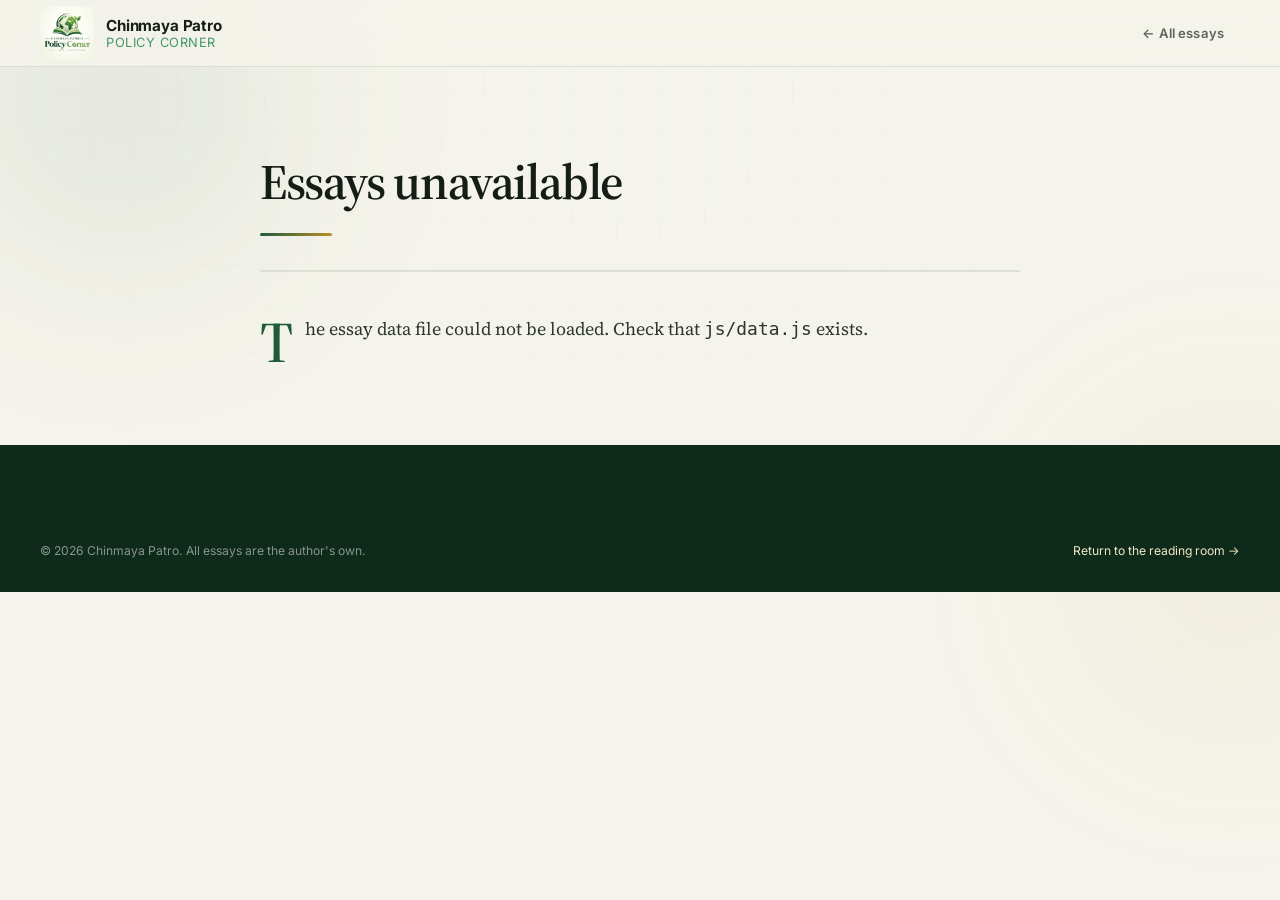
==== article.html @ bda22ff1 "Fix HTML encoding issues in article.html" ====
<!DOCTYPE html>
<html lang="en">
<head>
<meta charset="UTF-8">
<meta name="viewport" content="width=device-width, initial-scale=1.0">
<title>Essay | Chinmaya Patro's Policy Corner</title>
<link rel="preconnect" href="https://fonts.googleapis.com">
<link rel="preconnect" href="https://fonts.gstatic.com" crossorigin>
<link href="https://fonts.googleapis.com/css2?family=Source+Serif+4:ital,opsz,wght@0,8..60,400;0,8..60,500;0,8..60,600;0,8..60,700;1,8..60,400&family=Inter:wght@400;500;600;700;800&display=swap" rel="stylesheet">
<link rel="stylesheet" href="css/styles.css">
</head>
<body>

<div class="scroll-progress" id="scroll-progress" aria-hidden="true"></div>

<div class="ambient" aria-hidden="true">
  <span class="ambient-blob blob-1"></span>
  <span class="ambient-blob blob-2"></span>
</div>

<header class="article-masthead">
  <div class="nav-inner">
   
<a class="brand" href="#top" aria-label="Chinmaya Patro's Policy Corner home">
  <img
    class="brand-logo"
    src="images/policy-corner-logo.png"
    alt="Chinmaya Patro's Policy Corner"
  >
  <span class="brand-copy">
    <strong>Chinmaya Patro</strong>
    <em>Policy Corner</em>
  </span>
</a>

    <nav class="nav-links">
      <a href="index.html#topics">← All essays</a>
    </nav>
  </div>
</header>

<main class="article-page">
  <div class="meta-header" id="article-meta"></div>
  <h1 id="article-title"></h1>
  <div class="article-rule"></div>
  <img id="article-hero-image" class="article-hero-image" alt="" hidden>
  <div class="article-body" id="article-content"></div>

  <section class="related" id="related-block" hidden>
    <h3>More in this topic</h3>
    <div class="related-grid" id="related-grid"></div>
  </section>
</main>

<footer class="site-footer">
  <div class="shell footer-base" style="border-top:0;">
    <span>© <span id="year">2026</span> Chinmaya Patro. All essays are the author's own.</span>
    <a class="back-link" href="index.html#topics">Return to the reading room →</a>
  </div>
</footer>

<script src="js/data.js"></script>
<script>
(function () {
  'use strict';

  var yearEl = document.getElementById('year');
  if (yearEl) yearEl.textContent = new Date().getFullYear();

  var progressBar = document.getElementById('scroll-progress');
  window.addEventListener('scroll', function () {
    var doc = document.documentElement;
    var max = doc.scrollHeight - doc.clientHeight;
    progressBar.style.width = (max > 0 ? (doc.scrollTop / max) * 100 : 0) + '%';
  }, { passive: true });

  if (typeof articles === 'undefined' || !Array.isArray(articles)) {
    document.getElementById('article-title').textContent = 'Essays unavailable';
    document.getElementById('article-content').innerHTML =
      '<p>The essay data file could not be loaded. Check that <code>js/data.js</code> exists.</p>';
    return;
  }

  var params    = new URLSearchParams(window.location.search);
  var articleId = params.get('id');
  var post      = articles.find(function (a) { return a.id === articleId; });

  if (!post) {
    document.getElementById('article-title').textContent = 'Essay Not Found';
    document.getElementById('article-content').innerHTML =
      '<p>The requested essay could not be located. <a href="index.html#topics">Return to the archive →</a></p>';
    return;
  }

  document.title = post.title + " | Chinmaya Patro's Policy Corner";

  document.getElementById('article-meta').innerHTML =
    '<span class="meta-topic">' + post.topicLabel + '</span>' +
    '<span class="meta-dot">•</span><span>' + post.date + '</span>' +
    '<span class="meta-dot">•</span><span>' + post.readingTime + '</span>';

  document.getElementById('article-title').textContent = post.title;

  if (post.image) {
    var heroImg = document.getElementById('article-hero-image');
    heroImg.src = post.image;
    heroImg.alt = post.imageAlt || '';
    heroImg.hidden = false;
  }

  document.getElementById('article-content').innerHTML = post.content;

  // Related essays from the same topic
  var related = articles.filter(function (a) {
    return a.topic === post.topic && a.id !== post.id;
  }).slice(0, 3);

  if (related.length) {
    document.getElementById('related-block').hidden = false;
    document.getElementById('related-grid').innerHTML = related.map(function (a) {
      return '<a class="related-item" href="article.html?id=' + encodeURIComponent(a.id) + '">' +
             '<strong>' + a.title + '</strong>' +
             '<span>' + a.topicLabel + ' · ' + a.readingTime + '</span></a>';
    }).join('');
  }
})();
</script>
</body>
</html>
---- css/styles.css ----
/* ============================================================
   Chinmaya Patro's Policy Corner — stylesheet
   ============================================================ */

:root {
  --paper:        #f5f4ec;
  --paper-bright: #fffefa;
  --paper-deep:   #ece9dd;
  --ink:          #151d17;
  --ink-soft:     #2b362d;
  --muted:        #5c665d;
  --muted-light:  #8b9389;
  --green:        #1f5a3a;
  --green-dark:   #0d2a1b;
  --green-mid:    #2c714a;
  --green-soft:   #e6ede3;
  --green-line:   #cbd8c5;
  --gold:         #b8912a;
  --gold-soft:    #f2e7c2;
  --line:         #dbe0d4;
  --white:        #ffffff;

  --font-serif: "Source Serif 4", Georgia, "Times New Roman", serif;
  --font-sans:  "Inter", ui-sans-serif, -apple-system, BlinkMacSystemFont, "Segoe UI", sans-serif;

  --shadow-sm: 0 1px 2px rgba(13, 42, 27, .06);
  --shadow-md: 0 12px 30px rgba(13, 42, 27, .09);
  --shadow-lg: 0 30px 70px rgba(13, 42, 27, .14);
  --shadow-3d: 0 24px 48px -18px rgba(13, 42, 27, .35);

  --r-sm: 4px;
  --r-md: 10px;
  --r-lg: 18px;

  --ease: cubic-bezier(.2, .7, .2, 1);
  --nav-h: 72px;
}

*, *::before, *::after { box-sizing: border-box; margin: 0; padding: 0; }

html { scroll-behavior: smooth; }

body {
  background: var(--paper);
  color: var(--ink);
  font-family: var(--font-serif);
  font-size: 18px;
  line-height: 1.72;
  -webkit-font-smoothing: antialiased;
  overflow-x: hidden;
}

/* Faint blueprint grid over the whole page */
body::before {
  content: "";
  position: fixed; inset: 0;
  pointer-events: none; z-index: 0;
  opacity: .5;
  background-image:
    linear-gradient(rgba(31,90,58,.045) 1px, transparent 1px),
    linear-gradient(90deg, rgba(31,90,58,.045) 1px, transparent 1px);
  background-size: 44px 44px;
  mask-image: radial-gradient(ellipse at 50% 0%, #000 10%, transparent 75%);
}

a { color: inherit; text-decoration: none; }
img { display: block; max-width: 100%; }
button, input { font: inherit; }
:focus-visible { outline: 2px solid var(--green-mid); outline-offset: 3px; border-radius: 3px; }

kbd {
  font-family: var(--font-sans); font-size: .68rem; font-weight: 600;
  background: var(--white); border: 1px solid var(--line);
  border-bottom-width: 2px; border-radius: 4px;
  padding: 1px 6px; color: var(--muted);
}

.shell { width: min(1200px, calc(100% - 44px)); margin-inline: auto; position: relative; z-index: 1; }

/* ---------- Ambient drifting blobs ---------- */
.ambient { position: fixed; inset: 0; z-index: 0; pointer-events: none; overflow: hidden; }
.ambient-blob {
  position: absolute; border-radius: 50%; filter: blur(90px); opacity: .5;
}
.blob-1 { width: 520px; height: 520px; top: -160px; left: -140px;
  background: radial-gradient(circle, rgba(31,90,58,.22), transparent 70%);
  animation: drift 26s var(--ease) infinite alternate; }
.blob-2 { width: 460px; height: 460px; top: 38%; right: -180px;
  background: radial-gradient(circle, rgba(184,145,42,.20), transparent 70%);
  animation: drift 32s var(--ease) infinite alternate-reverse; }
.blob-3 { width: 400px; height: 400px; bottom: -120px; left: 30%;
  background: radial-gradient(circle, rgba(44,113,74,.16), transparent 70%);
  animation: drift 38s var(--ease) infinite alternate; }

/* ---------- Scroll progress ---------- */
.scroll-progress {
  position: fixed; top: 0; left: 0; height: 3px; width: 0%;
  background: linear-gradient(90deg, var(--green), var(--gold));
  z-index: 200; transition: width .1s linear;
}

/* ---------- Sticky nav ---------- */
.site-nav {
  position: sticky; top: 0; z-index: 100;
  backdrop-filter: blur(14px); -webkit-backdrop-filter: blur(14px);
  background: rgba(245,244,236,.72);
  border-bottom: 1px solid transparent;
  transition: background .35s var(--ease), border-color .35s var(--ease), box-shadow .35s var(--ease);
}
.site-nav.scrolled {
  background: rgba(245,244,236,.9);
  border-bottom-color: var(--line);
  box-shadow: 0 8px 28px -22px rgba(13,42,27,.5);
}
.nav-inner {
  width: min(1200px, calc(100% - 44px)); margin-inline: auto;
  height: var(--nav-h); display: flex; align-items: center; justify-content: space-between; gap: 20px;
}
.brand { display: flex; align-items: center; gap: 12px; }
.brand-mark {
  display: grid; place-items: center;
  width: 42px; height: 42px; border-radius: var(--r-sm);
  background: linear-gradient(140deg, var(--green), var(--green-dark));
  color: var(--paper-bright); font-family: var(--font-sans);
  font-weight: 800; font-size: .84rem; letter-spacing: .06em;
  box-shadow: var(--shadow-3d);
  transform: perspective(500px) rotateY(-12deg);
  transition: transform .5s var(--ease);
}
.brand:hover .brand-mark { transform: perspective(500px) rotateY(8deg) translateZ(8px); }
.brand-copy { display: flex; flex-direction: column; line-height: 1.25; }
.brand-copy strong { font-family: var(--font-sans); font-size: .92rem; font-weight: 700; letter-spacing: -.01em; }
.brand-copy em {
  font-style: normal; font-family: var(--font-sans);
  font-size: .68rem; text-transform: uppercase; letter-spacing: .16em; color: var(--muted);
}
.nav-links { display: flex; gap: 6px; }
.nav-links a {
  font-family: var(--font-sans); font-size: .82rem; font-weight: 600;
  letter-spacing: .01em; padding: 9px 16px; border-radius: 999px;
  color: var(--muted); position: relative;
  transition: color .25s var(--ease), background .25s var(--ease), transform .25s var(--ease);
}
.nav-links a:hover { color: var(--green-dark); background: var(--green-soft); transform: translateY(-2px); }
.nav-links a.active { color: var(--paper-bright); background: var(--green); box-shadow: var(--shadow-md); }

.nav-toggle { display: none; background: none; border: 0; cursor: pointer; padding: 8px; }
.nav-toggle span { display: block; width: 22px; height: 2px; background: var(--ink); margin: 4px 0; transition: .3s var(--ease); }

/* ---------- Hero ---------- */
.hero { padding: 84px 0 0; position: relative; }
.hero-grid {
  display: grid; grid-template-columns: 1.05fr .95fr;
  gap: 60px; align-items: center;
}
.eyebrow {
  font-family: var(--font-sans); font-size: .7rem; font-weight: 700;
  text-transform: uppercase; letter-spacing: .2em; color: var(--green-mid);
  display: inline-flex; align-items: center; gap: 10px; margin-bottom: 22px;
}
.eyebrow::before { content: ""; width: 34px; height: 1px; background: var(--green-mid); }

.hero-copy h1 {
  font-size: clamp(2.6rem, 5.4vw, 4.4rem); line-height: 1.05;
  font-weight: 600; letter-spacing: -.028em; margin-bottom: 24px;
}
.hero-copy h1 em {
  font-style: italic; color: var(--green);
  background: linear-gradient(transparent 68%, var(--gold-soft) 68%);
}
.hero-lede { font-size: 1.14rem; color: var(--ink-soft); max-width: 52ch; margin-bottom: 34px; }

.hero-actions { display: flex; flex-wrap: wrap; gap: 14px; margin-bottom: 52px; }
.btn {
  font-family: var(--font-sans); font-size: .86rem; font-weight: 600;
  padding: 14px 26px; border-radius: 999px; display: inline-flex; align-items: center; gap: 9px;
  transition: transform .35s var(--ease), box-shadow .35s var(--ease), background .3s var(--ease);
  transform-style: preserve-3d;
}
.btn-primary { background: var(--green); color: var(--paper-bright); box-shadow: var(--shadow-3d); }
.btn-primary:hover { transform: translateY(-4px) rotateX(-8deg); box-shadow: 0 30px 50px -18px rgba(13,42,27,.5); }
.btn-primary span { transition: transform .3s var(--ease); }
.btn-primary:hover span { transform: translate(3px, -3px); }
.btn-ghost { border: 1px solid var(--green-line); color: var(--green-dark); background: rgba(255,255,255,.5); }
.btn-ghost:hover { transform: translateY(-4px); background: var(--white); box-shadow: var(--shadow-md); }

.hero-stats { display: flex; gap: 44px; padding-top: 30px; border-top: 1px solid var(--line); }
.hero-stats dt {
  font-family: var(--font-sans); font-size: 2rem; font-weight: 800;
  color: var(--green-dark); letter-spacing: -.03em; line-height: 1;
}
.hero-stats dd {
  font-family: var(--font-sans); font-size: .68rem; font-weight: 600;
  text-transform: uppercase; letter-spacing: .14em; color: var(--muted); margin-top: 8px;
}

/* ---------- 3D orbital art ---------- */
.hero-art {
  position: relative; height: 460px;
  display: grid; place-items: center;
  perspective: 1100px;
}
.orb-stage {
  position: relative; width: 300px; height: 300px;
  transform-style: preserve-3d;
  animation: orbit-spin 32s linear infinite;
}
.orb-glow {
  position: absolute; inset: -60px; border-radius: 50%;
  background: radial-gradient(circle, rgba(31,90,58,.18), transparent 65%);
  filter: blur(26px);
}
.orb-core {
  position: absolute; inset: 86px; border-radius: 50%;
  background: radial-gradient(circle at 32% 28%, #3c8a5c, var(--green) 45%, var(--green-dark) 100%);
  box-shadow: inset -18px -18px 44px rgba(0,0,0,.45), 0 0 60px rgba(31,90,58,.35);
  animation: breathe 7s var(--ease) infinite;
}
.orb-ring {
  position: absolute; inset: 0; border-radius: 50%;
  border: 1px solid rgba(31,90,58,.34);
  transform-style: preserve-3d;
}
.ring-1 { transform: rotateX(74deg) rotateY(0deg); }
.ring-2 { transform: rotateX(74deg) rotateY(60deg); border-color: rgba(184,145,42,.42); }
.ring-3 { transform: rotateX(74deg) rotateY(120deg); }
.ring-4 { inset: -34px; transform: rotateX(80deg); border-style: dashed; border-color: rgba(31,90,58,.22); }
.orb-node {
  position: absolute; top: 50%; left: -6px;
  width: 12px; height: 12px; border-radius: 50%;
  background: var(--gold); box-shadow: 0 0 16px rgba(184,145,42,.9);
  transform: translateY(-50%);
}
.ring-2 .orb-node { background: var(--green-mid); box-shadow: 0 0 16px rgba(44,113,74,.9); left: auto; right: -6px; }
.ring-3 .orb-node { background: var(--paper-bright); box-shadow: 0 0 14px rgba(255,255,255,.9); }

.float-card {
  position: absolute; font-family: var(--font-sans); font-size: .72rem; font-weight: 600;
  letter-spacing: .04em; padding: 10px 16px; border-radius: var(--r-md);
  background: rgba(255,255,255,.82); border: 1px solid var(--line);
  backdrop-filter: blur(8px); box-shadow: var(--shadow-md);
  color: var(--green-dark);
}
.fc-1 { top: 12%; left: 2%;  animation: float-y 6s var(--ease) infinite alternate; }
.fc-2 { top: 44%; right: 0%; animation: float-y 7.5s var(--ease) .6s infinite alternate-reverse; }
.fc-3 { bottom: 12%; left: 12%; animation: float-y 8.5s var(--ease) 1.1s infinite alternate; }

/* ---------- Marquee ---------- */
.hero-marquee {
  margin-top: 78px; padding: 16px 0;
  border-top: 1px solid var(--line); border-bottom: 1px solid var(--line);
  background: rgba(255,255,255,.4); overflow: hidden; position: relative; z-index: 1;
  mask-image: linear-gradient(90deg, transparent, #000 12%, #000 88%, transparent);
}
.marquee-track {
  display: flex; gap: 20px; width: max-content;
  animation: marquee 38s linear infinite;
  font-family: var(--font-sans); font-size: .74rem; font-weight: 600;
  text-transform: uppercase; letter-spacing: .2em; color: var(--muted-light);
  white-space: nowrap;
}

/* ---------- Section chrome ---------- */
.section { padding: 110px 0; position: relative; scroll-margin-top: calc(var(--nav-h) + 16px); }
.section-kicker {
  font-family: var(--font-sans); font-size: .7rem; font-weight: 700;
  text-transform: uppercase; letter-spacing: .2em; color: var(--gold);
  margin-bottom: 18px;
}
.section-heading {
  font-size: clamp(2rem, 3.8vw, 3rem); font-weight: 600;
  letter-spacing: -.026em; line-height: 1.12; margin-bottom: 20px;
}
.section-heading span { color: var(--green); font-style: italic; }
.section-lede { color: var(--muted); max-width: 62ch; margin-bottom: 34px; }

.section, .topic-group {
  opacity: 0; transform: translateY(36px);
  transition: opacity .85s var(--ease), transform .85s var(--ease);
}
.section.is-visible, .topic-group.is-visible { opacity: 1; transform: none; }

/* ---------- About ---------- */
.about-section { background: linear-gradient(180deg, transparent, rgba(255,255,255,.45) 40%, transparent); }
.about-grid { display: grid; grid-template-columns: 340px 1fr; gap: 56px; align-items: start; margin-top: 18px; }

.photo-frame { position: sticky; top: calc(var(--nav-h) + 30px); perspective: 1000px; }
.photo-inner {
  position: relative; border-radius: var(--r-lg); overflow: hidden;
  border: 1px solid var(--line); background: var(--paper-deep);
  box-shadow: var(--shadow-lg);
  transform-style: preserve-3d;
  transition: transform .18s var(--ease), box-shadow .4s var(--ease);
  aspect-ratio: 4 / 5;
}
.photo-inner img { width: 100%; height: 100%; object-fit: cover; object-position: center 22%; }
.photo-glare {
  position: absolute; inset: 0; pointer-events: none;
  background: radial-gradient(circle at var(--gx, 50%) var(--gy, 50%), rgba(255,255,255,.45), transparent 55%);
  opacity: 0; transition: opacity .35s var(--ease);
}
.photo-frame:hover .photo-glare { opacity: 1; }
.photo-frame figcaption {
  margin-top: 18px; display: flex; flex-direction: column; gap: 5px;
  font-family: var(--font-sans);
}
.photo-frame figcaption strong { font-size: .98rem; font-weight: 700; }
.photo-frame figcaption span { font-size: .76rem; color: var(--muted); letter-spacing: .02em; }

.about-lede { font-size: 1.3rem; line-height: 1.6; color: var(--ink); margin-bottom: 22px; }
.about-text p { margin-bottom: 18px; color: var(--ink-soft); }
.about-text strong { color: var(--green-dark); font-weight: 600; }

.about-pillars { list-style: none; display: grid; gap: 16px; margin-top: 38px; }
.about-pillars li {
  position: relative; padding: 24px 26px 24px 30px;
  background: rgba(255,255,255,.7); border: 1px solid var(--line);
  border-radius: var(--r-md); backdrop-filter: blur(6px);
  transition: transform .4s var(--ease), box-shadow .4s var(--ease), border-color .4s var(--ease);
}
.about-pillars li::before {
  content: ""; position: absolute; left: 0; top: 14px; bottom: 14px; width: 3px;
  background: linear-gradient(var(--green), var(--gold)); border-radius: 3px;
  transform: scaleY(0); transform-origin: top; transition: transform .5s var(--ease);
}
.about-pillars li:hover { transform: translateX(8px) translateY(-3px); box-shadow: var(--shadow-md); border-color: var(--green-line); }
.about-pillars li:hover::before { transform: scaleY(1); }
.pillar-num {
  font-family: var(--font-sans); font-size: .66rem; font-weight: 700;
  letter-spacing: .16em; color: var(--gold); display: block; margin-bottom: 6px;
}
.about-pillars strong { font-family: var(--font-sans); font-size: .98rem; display: block; margin-bottom: 4px; }
.about-pillars p { font-size: .92rem; color: var(--muted); margin: 0; }

/* ---------- Essays / search ---------- */
.essays-heading { display: flex; justify-content: space-between; align-items: flex-end; gap: 24px; flex-wrap: wrap; }
.essay-count {
  font-family: var(--font-sans); font-size: .74rem; font-weight: 600;
  text-transform: uppercase; letter-spacing: .14em; color: var(--muted);
  padding: 8px 16px; border: 1px solid var(--line); border-radius: 999px; background: rgba(255,255,255,.6);
}
.search-container { max-width: 720px; }
.search-wrap {
  display: flex; align-items: center; gap: 14px;
  padding: 6px 10px 6px 22px; border-radius: 999px;
  background: var(--white); border: 1px solid var(--line);
  box-shadow: var(--shadow-sm);
  transition: box-shadow .4s var(--ease), border-color .3s var(--ease), transform .4s var(--ease);
}
.search-wrap:focus-within {
  border-color: var(--green-line); box-shadow: 0 18px 40px -20px rgba(13,42,27,.5);
  transform: translateY(-2px);
}
.search-icon { font-size: 1.3rem; color: var(--muted-light); }
.search-input { flex: 1; border: 0; outline: 0; background: none; padding: 15px 0; font-size: 1rem; font-family: var(--font-serif); }
.search-input::placeholder { color: var(--muted-light); }
.search-wrap kbd { margin-right: 10px; }

/* ---------- Topic filter pills ---------- */
.topic-area { margin: 34px 0 54px; }
.topic-label {
  font-family: var(--font-sans); font-size: .68rem; font-weight: 700;
  text-transform: uppercase; letter-spacing: .16em; color: var(--muted-light); margin-bottom: 14px;
}
.topic-nav { display: flex; flex-wrap: wrap; gap: 9px; perspective: 700px; }
.topic-btn {
  font-family: var(--font-sans); font-size: .78rem; font-weight: 600;
  padding: 9px 18px; border-radius: 999px;
  border: 1px solid var(--line); background: rgba(255,255,255,.65); color: var(--ink-soft);
  transition: transform .3s var(--ease), background .3s var(--ease), color .3s var(--ease), box-shadow .3s var(--ease);
}
.topic-btn:hover { transform: translateY(-3px) rotateX(-10deg); box-shadow: var(--shadow-md); border-color: var(--green-line); }
.topic-btn.active {
  background: var(--green-dark); color: var(--paper-bright);
  border-color: var(--green-dark); box-shadow: var(--shadow-3d);
}

/* ---------- Topic groups ---------- */
.topic-group { margin-bottom: 72px; scroll-margin-top: calc(var(--nav-h) + 24px); }
.topic-group[hidden] { display: none; }
.topic-group-title {
  display: flex; align-items: center; gap: 20px;
  font-family: var(--font-sans); font-size: .82rem; font-weight: 700;
  text-transform: uppercase; letter-spacing: .2em; color: var(--green-dark);
  margin-bottom: 28px;
}
.topic-group-title i { flex: 1; height: 1px; background: linear-gradient(90deg, var(--green-line), transparent); }

.article-grid {
  display: grid; grid-template-columns: repeat(auto-fill, minmax(340px, 1fr));
  gap: 26px; perspective: 1400px;
}

/* ---------- 3D article cards ---------- */
.article-card {
  position: relative; display: flex; gap: 18px;
  padding: 26px; border-radius: var(--r-lg);
  background: rgba(255,255,255,.78); border: 1px solid var(--line);
  backdrop-filter: blur(10px);
  box-shadow: var(--shadow-sm);
  transform-style: preserve-3d;
  transition: transform .2s var(--ease), box-shadow .45s var(--ease), border-color .35s var(--ease);
  opacity: 0; animation: card-in .7s var(--ease) forwards; animation-delay: var(--delay, 0ms);
  overflow: hidden;
}
.article-card::after {
  content: ""; position: absolute; inset: 0; pointer-events: none;
  background: radial-gradient(circle at var(--gx, 50%) var(--gy, 50%), rgba(255,255,255,.55), transparent 50%);
  opacity: 0; transition: opacity .35s var(--ease);
}
.article-card:hover { box-shadow: var(--shadow-lg); border-color: var(--green-line); }
.article-card:hover::after { opacity: 1; }

.article-index {
  font-family: var(--font-sans); font-size: .7rem; font-weight: 800;
  letter-spacing: .08em; color: var(--gold);
  padding-top: 3px; transform: translateZ(28px);
}
.article-card-main { flex: 1; min-width: 0; transform: translateZ(22px); }

.article-thumb {
  width: 100%; height: 168px; object-fit: cover;
  border-radius: var(--r-md); margin-bottom: 16px;
  border: 1px solid var(--line); background: var(--paper-deep);
  transition: transform .6s var(--ease), filter .6s var(--ease);
}
.article-card:hover .article-thumb { transform: scale(1.035); filter: saturate(1.08); }

.meta-header {
  display: flex; flex-wrap: wrap; align-items: center; gap: 8px;
  font-family: var(--font-sans); font-size: .68rem; font-weight: 500;
  color: var(--muted-light); margin-bottom: 12px;
}
.meta-topic {
  font-weight: 700; text-transform: uppercase; letter-spacing: .13em;
  color: var(--green-mid); background: var(--green-soft);
  padding: 3px 9px; border-radius: 4px;
}
.meta-dot { color: var(--line); }

.article-title { font-size: 1.24rem; line-height: 1.3; font-weight: 600; letter-spacing: -.015em; margin-bottom: 10px; }
.article-title a { background-image: linear-gradient(var(--gold), var(--gold)); background-size: 0% 1px;
  background-position: 0 100%; background-repeat: no-repeat; transition: background-size .45s var(--ease); }
.article-card:hover .article-title a { background-size: 100% 1px; }
.article-summary { font-size: .96rem; color: var(--muted); margin-bottom: 18px; }
.read-link {
  font-family: var(--font-sans); font-size: .76rem; font-weight: 700;
  text-transform: uppercase; letter-spacing: .12em; color: var(--green);
  display: inline-flex; align-items: center; gap: 7px;
}
.read-link span { transition: transform .3s var(--ease); }
.article-card:hover .read-link span { transform: translate(4px, -4px); }

/* ---------- Empty state ---------- */
.empty-state {
  text-align: center; padding: 80px 24px; border: 1px dashed var(--green-line);
  border-radius: var(--r-lg); background: rgba(255,255,255,.5);
}
.empty-mark { font-size: 2.6rem; color: var(--muted-light); margin-bottom: 10px; }
.empty-state h4 { font-size: 1.3rem; font-weight: 600; margin-bottom: 8px; }
.empty-state p { color: var(--muted); font-size: .95rem; }

/* ---------- Footer ---------- */
.site-footer {
  margin-top: 40px; padding: 70px 0 30px;
  background: var(--green-dark); color: rgba(255,255,255,.78);
  position: relative; z-index: 1;
}
.footer-grid { display: grid; grid-template-columns: 1.6fr 1fr 1fr; gap: 40px; padding-bottom: 48px; }
.footer-col { display: flex; flex-direction: column; gap: 10px; font-family: var(--font-sans); font-size: .86rem; }
.footer-col strong { color: var(--paper-bright); font-size: .74rem; text-transform: uppercase; letter-spacing: .16em; margin-bottom: 4px; }
.footer-col a { color: rgba(255,255,255,.75); transition: color .3s var(--ease), transform .3s var(--ease); width: fit-content; }
.footer-col a:hover { color: var(--gold-soft); transform: translateX(4px); }
.footer-brand .brand-mark { margin-bottom: 8px; background: rgba(255,255,255,.1); border: 1px solid rgba(255,255,255,.2); }
.footer-brand strong { font-size: 1rem; text-transform: none; letter-spacing: -.01em; }
.footer-base {
  display: flex; justify-content: space-between; align-items: center; gap: 20px; flex-wrap: wrap;
  padding-top: 26px; border-top: 1px solid rgba(255,255,255,.14);
  font-family: var(--font-sans); font-size: .76rem; color: rgba(255,255,255,.5);
}
.back-link { color: var(--gold-soft) !important; }

/* ============================================================
   ARTICLE PAGE
   ============================================================ */
.article-masthead {
  position: sticky; top: 0; z-index: 100;
  backdrop-filter: blur(14px); background: rgba(245,244,236,.85);
  border-bottom: 1px solid var(--line);
}
.article-masthead .nav-inner { height: 66px; }
.article-page { width: min(760px, calc(100% - 44px)); margin: 70px auto 100px; position: relative; z-index: 1; }
.article-page h1 {
  font-size: clamp(2rem, 4.4vw, 3.1rem); line-height: 1.12;
  font-weight: 600; letter-spacing: -.028em; margin: 18px 0 22px;
}
.article-rule { height: 3px; width: 72px; background: linear-gradient(90deg, var(--green), var(--gold)); border-radius: 3px; margin-bottom: 34px; }
.article-hero-image {
  width: 100%; border-radius: var(--r-lg); border: 1px solid var(--line);
  margin-bottom: 40px; box-shadow: var(--shadow-lg);
  animation: card-in .9s var(--ease) both;
}
.article-body { font-size: 1.12rem; line-height: 1.85; color: var(--ink-soft); }
.article-body p { margin-bottom: 24px; }
.article-body p:first-of-type::first-letter {
  float: left; font-size: 3.6rem; line-height: .82; font-weight: 600;
  color: var(--green); padding: 6px 12px 0 0;
}
.article-body h2 {
  font-family: var(--font-sans); font-size: 1.12rem; font-weight: 700;
  letter-spacing: -.01em; color: var(--green-dark);
  margin: 40px 0 16px; padding-left: 16px; border-left: 3px solid var(--gold);
}
.article-body blockquote {
  border-left: 3px solid var(--green-line); padding-left: 22px;
  font-style: italic; color: var(--muted); margin: 28px 0;
}
.related { margin-top: 70px; padding-top: 34px; border-top: 1px solid var(--line); }
.related h3 {
  font-family: var(--font-sans); font-size: .76rem; font-weight: 700;
  text-transform: uppercase; letter-spacing: .18em; color: var(--muted); margin-bottom: 20px;
}
.related-grid { display: grid; gap: 14px; }
.related-item {
  display: block; padding: 20px 22px; border: 1px solid var(--line);
  border-radius: var(--r-md); background: rgba(255,255,255,.7);
  transition: transform .35s var(--ease), box-shadow .35s var(--ease), border-color .3s var(--ease);
}
.related-item:hover { transform: translateY(-4px); box-shadow: var(--shadow-md); border-color: var(--green-line); }
.related-item strong { display: block; font-family: var(--font-serif); font-size: 1.04rem; font-weight: 600; margin-bottom: 4px; }
.related-item span { font-family: var(--font-sans); font-size: .74rem; color: var(--muted); }

/* ---------- Keyframes ---------- */
@keyframes orbit-spin { from { transform: rotateY(0deg); } to { transform: rotateY(360deg); } }
@keyframes breathe { 0%, 100% { transform: scale(1); } 50% { transform: scale(1.05); } }
@keyframes float-y { from { transform: translateY(-10px); } to { transform: translateY(12px); } }
@keyframes drift {
  from { transform: translate(0, 0) scale(1); }
  to   { transform: translate(60px, -40px) scale(1.12); }
}
@keyframes marquee { from { transform: translateX(0); } to { transform: translateX(-50%); } }
@keyframes card-in {
  from { opacity: 0; transform: translateY(26px) rotateX(-6deg); }
  to   { opacity: 1; transform: none; }
}

/* ---------- Responsive ---------- */
@media (max-width: 1000px) {
  .hero-grid { grid-template-columns: 1fr; gap: 40px; }
  .hero-art { height: 380px; order: -1; }
  .about-grid { grid-template-columns: 1fr; gap: 36px; }
  .photo-frame { position: static; max-width: 340px; }
  .footer-grid { grid-template-columns: 1fr 1fr; }
}
@media (max-width: 720px) {
  body { font-size: 17px; }
  .section { padding: 76px 0; }
  .nav-links {
    position: fixed; inset: var(--nav-h) 0 auto 0;
    flex-direction: column; gap: 0; padding: 14px 22px 22px;
    background: rgba(245,244,236,.97); border-bottom: 1px solid var(--line);
    transform: translateY(-120%); transition: transform .4s var(--ease);
  }
  .nav-links.open { transform: translateY(0); }
  .nav-links a { padding: 14px 8px; border-radius: 8px; }
  .nav-toggle { display: block; }
  .hero { padding-top: 46px; }
  .hero-stats { gap: 26px; }
  .hero-stats dt { font-size: 1.6rem; }
  .article-grid { grid-template-columns: 1fr; }
  .article-card { padding: 20px; }
  .footer-grid { grid-template-columns: 1fr; }
  .article-body p:first-of-type::first-letter { font-size: 2.9rem; }
}

@media (prefers-reduced-motion: reduce) {
  *, *::before, *::after {
    animation-duration: .001ms !important; animation-iteration-count: 1 !important;
    transition-duration: .001ms !important; scroll-behavior: auto !important;
  }
  .section, .topic-group, .article-card { opacity: 1 !important; transform: none !important; }
}

/* Elegant Policy Corner logo */
.brand {
  display: flex;
  align-items: center;
  gap: 12px;
  text-decoration: none;
}

.brand-logo {
  width: 54px;
  height: 54px;
  object-fit: contain;
  flex-shrink: 0;
  transition: transform 0.3s ease;
}

.brand:hover .brand-logo {
  transform: scale(1.05);
}

.brand-copy {
  display: flex;
  flex-direction: column;
  line-height: 1.25;
}

.brand-copy strong {
  font-size: 0.95rem;
  font-weight: 700;
}

.brand-copy em {
  font-size: 0.8rem;
  font-style: normal;
  color: #45966a;
  letter-spacing: 0.04em;
}

@media (max-width: 480px) {
  .brand-logo {
    width: 44px;
    height: 44px;
  }
}
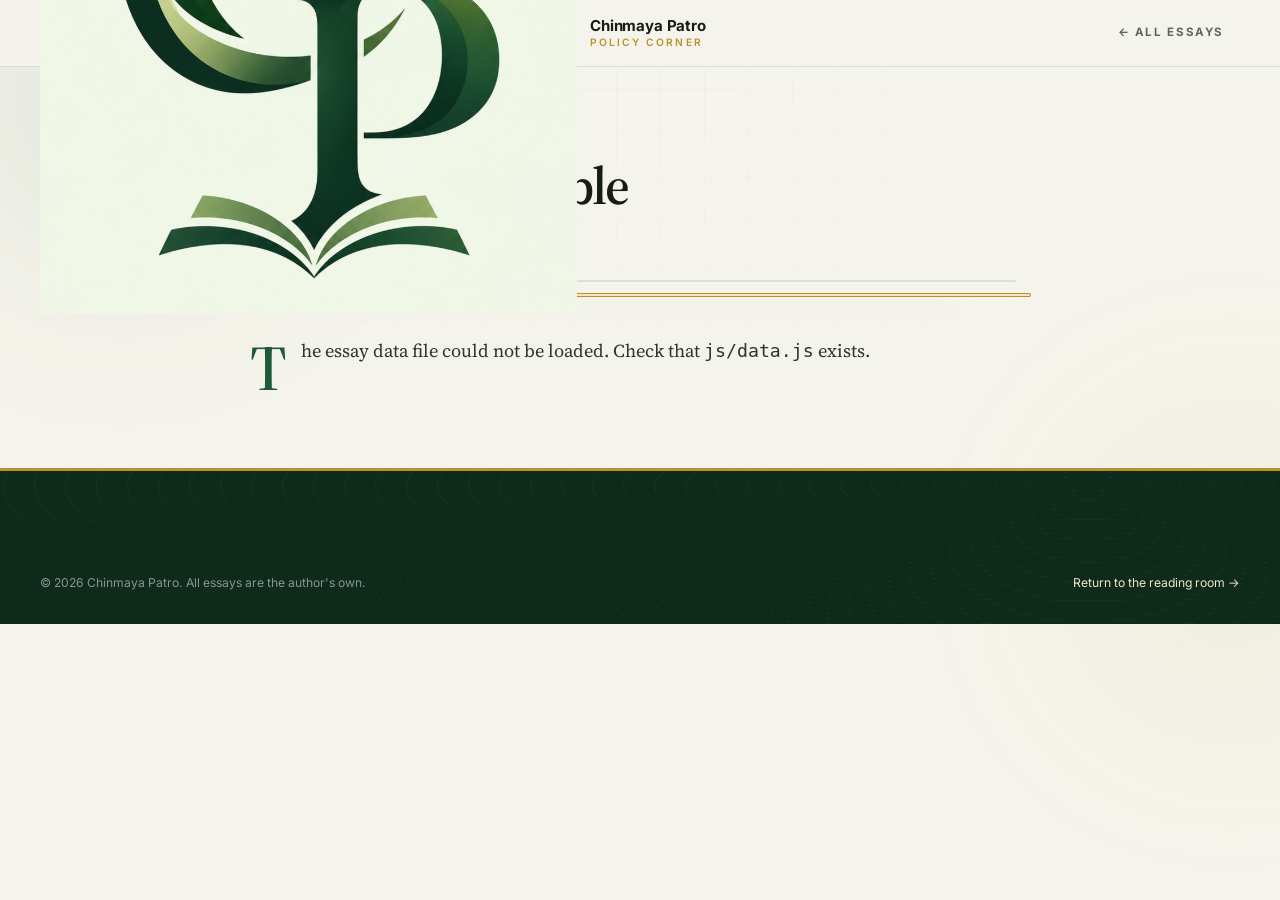
==== commit 3bfcc459: "Update article.html" ====
--- a/article.html
+++ b/article.html
@@ -24,7 +24,7 @@
 <a class="brand" href="#top" aria-label="Chinmaya Patro's Policy Corner home">
   <img
     class="brand-logo"
-    src="images/policy-corner-logo.png"
+    src="images/logo.png"
     alt="Chinmaya Patro's Policy Corner"
   >
   <span class="brand-copy">
--- a/css/styles.css
+++ b/css/styles.css
@@ -1,5 +1,5 @@
 /* ============================================================
-   Chinmaya Patro's Policy Corner — stylesheet
+   Chinmaya Patro's Policy Corner — stylesheet v2 (think-tank edition)
    ============================================================ */
 
 :root {
@@ -25,20 +25,21 @@
 
   --shadow-sm: 0 1px 2px rgba(13, 42, 27, .06);
   --shadow-md: 0 12px 30px rgba(13, 42, 27, .09);
-  --shadow-lg: 0 30px 70px rgba(13, 42, 27, .14);
-  --shadow-3d: 0 24px 48px -18px rgba(13, 42, 27, .35);
+  --shadow-lg: 0 30px 70px rgba(13, 42, 27, .16);
+  --shadow-3d: 0 24px 48px -18px rgba(13, 42, 27, .38);
 
   --r-sm: 4px;
-  --r-md: 10px;
-  --r-lg: 18px;
-
-  --ease: cubic-bezier(.2, .7, .2, 1);
+  --r-md: 8px;
+  --r-lg: 14px;
+
+  --ease:     cubic-bezier(.2, .7, .2, 1);
+  --ease-out: cubic-bezier(.16, 1, .3, 1);
   --nav-h: 72px;
 }
 
 *, *::before, *::after { box-sizing: border-box; margin: 0; padding: 0; }
 
-html { scroll-behavior: smooth; }
+html { scroll-behavior: smooth; scrollbar-color: var(--green-mid) var(--paper-deep); }
 
 body {
   background: var(--paper);
@@ -47,20 +48,27 @@
   font-size: 18px;
   line-height: 1.72;
   -webkit-font-smoothing: antialiased;
+  text-rendering: optimizeLegibility;
   overflow-x: hidden;
 }
 
-/* Faint blueprint grid over the whole page */
+::selection { background: var(--gold-soft); color: var(--green-dark); }
+::-webkit-scrollbar { width: 11px; }
+::-webkit-scrollbar-track { background: var(--paper-deep); }
+::-webkit-scrollbar-thumb { background: var(--green-mid); border-radius: 8px; border: 2px solid var(--paper-deep); }
+
+/* Faint blueprint grid */
 body::before {
   content: "";
   position: fixed; inset: 0;
   pointer-events: none; z-index: 0;
-  opacity: .5;
+  opacity: .55;
   background-image:
     linear-gradient(rgba(31,90,58,.045) 1px, transparent 1px),
     linear-gradient(90deg, rgba(31,90,58,.045) 1px, transparent 1px);
   background-size: 44px 44px;
   mask-image: radial-gradient(ellipse at 50% 0%, #000 10%, transparent 75%);
+  -webkit-mask-image: radial-gradient(ellipse at 50% 0%, #000 10%, transparent 75%);
 }
 
 a { color: inherit; text-decoration: none; }
@@ -77,11 +85,11 @@
 
 .shell { width: min(1200px, calc(100% - 44px)); margin-inline: auto; position: relative; z-index: 1; }
 
+h1, h2, h3, h4 { text-wrap: balance; }
+
 /* ---------- Ambient drifting blobs ---------- */
 .ambient { position: fixed; inset: 0; z-index: 0; pointer-events: none; overflow: hidden; }
-.ambient-blob {
-  position: absolute; border-radius: 50%; filter: blur(90px); opacity: .5;
-}
+.ambient-blob { position: absolute; border-radius: 50%; filter: blur(90px); opacity: .5; }
 .blob-1 { width: 520px; height: 520px; top: -160px; left: -140px;
   background: radial-gradient(circle, rgba(31,90,58,.22), transparent 70%);
   animation: drift 26s var(--ease) infinite alternate; }
@@ -97,198 +105,297 @@
   position: fixed; top: 0; left: 0; height: 3px; width: 0%;
   background: linear-gradient(90deg, var(--green), var(--gold));
   z-index: 200; transition: width .1s linear;
+  box-shadow: 0 0 12px rgba(184,145,42,.55);
 }
 
 /* ---------- Sticky nav ---------- */
 .site-nav {
   position: sticky; top: 0; z-index: 100;
-  backdrop-filter: blur(14px); -webkit-backdrop-filter: blur(14px);
-  background: rgba(245,244,236,.72);
+  backdrop-filter: blur(16px) saturate(1.2); -webkit-backdrop-filter: blur(16px) saturate(1.2);
+  background: rgba(245,244,236,.78);
   border-bottom: 1px solid transparent;
   transition: background .35s var(--ease), border-color .35s var(--ease), box-shadow .35s var(--ease);
 }
 .site-nav.scrolled {
-  background: rgba(245,244,236,.9);
+  background: rgba(245,244,236,.94);
   border-bottom-color: var(--line);
-  box-shadow: 0 8px 28px -22px rgba(13,42,27,.5);
+  box-shadow: 0 10px 30px -24px rgba(13,42,27,.55);
 }
 .nav-inner {
   width: min(1200px, calc(100% - 44px)); margin-inline: auto;
   height: var(--nav-h); display: flex; align-items: center; justify-content: space-between; gap: 20px;
-}
-.brand { display: flex; align-items: center; gap: 12px; }
+  transition: height .35s var(--ease);
+}
+.site-nav.scrolled .nav-inner { height: 62px; }
+
+.brand { display: flex; align-items: center; gap: 13px; }
 .brand-mark {
   display: grid; place-items: center;
-  width: 42px; height: 42px; border-radius: var(--r-sm);
+  width: 44px; height: 44px; border-radius: var(--r-sm);
   background: linear-gradient(140deg, var(--green), var(--green-dark));
   color: var(--paper-bright); font-family: var(--font-sans);
   font-weight: 800; font-size: .84rem; letter-spacing: .06em;
   box-shadow: var(--shadow-3d);
-  transform: perspective(500px) rotateY(-12deg);
-  transition: transform .5s var(--ease);
-}
-.brand:hover .brand-mark { transform: perspective(500px) rotateY(8deg) translateZ(8px); }
+  transform: perspective(500px) rotateY(-14deg);
+  transition: transform .6s var(--ease-out);
+  flex: none;
+}
+.brand:hover .brand-mark { transform: perspective(500px) rotateY(10deg) translateZ(8px); }
+
+/* Logo support: when an <img> is inside the badge */
+.brand-mark:has(img) {
+  background: var(--paper-bright);
+  border: 1px solid var(--line);
+  padding: 5px;
+}
+.brand-mark img { width: 100%; height: 100%; object-fit: contain; }
+
 .brand-copy { display: flex; flex-direction: column; line-height: 1.25; }
-.brand-copy strong { font-family: var(--font-sans); font-size: .92rem; font-weight: 700; letter-spacing: -.01em; }
+.brand-copy strong { font-family: var(--font-sans); font-size: .94rem; font-weight: 700; letter-spacing: -.01em; }
 .brand-copy em {
   font-style: normal; font-family: var(--font-sans);
-  font-size: .68rem; text-transform: uppercase; letter-spacing: .16em; color: var(--muted);
-}
-.nav-links { display: flex; gap: 6px; }
+  font-size: .64rem; text-transform: uppercase; letter-spacing: .2em; color: var(--gold); font-weight: 600;
+}
+
+.nav-links { display: flex; gap: 4px; }
 .nav-links a {
-  font-family: var(--font-sans); font-size: .82rem; font-weight: 600;
-  letter-spacing: .01em; padding: 9px 16px; border-radius: 999px;
-  color: var(--muted); position: relative;
-  transition: color .25s var(--ease), background .25s var(--ease), transform .25s var(--ease);
-}
-.nav-links a:hover { color: var(--green-dark); background: var(--green-soft); transform: translateY(-2px); }
-.nav-links a.active { color: var(--paper-bright); background: var(--green); box-shadow: var(--shadow-md); }
+  position: relative;
+  font-family: var(--font-sans); font-size: .72rem; font-weight: 700;
+  text-transform: uppercase; letter-spacing: .14em;
+  padding: 12px 16px; color: var(--muted);
+  transition: color .3s var(--ease);
+}
+.nav-links a::after {
+  content: ""; position: absolute; left: 16px; right: 16px; bottom: 6px; height: 2px;
+  background: var(--gold); transform: scaleX(0); transform-origin: left;
+  transition: transform .45s var(--ease-out);
+}
+.nav-links a:hover { color: var(--green-dark); }
+.nav-links a:hover::after, .nav-links a.active::after { transform: scaleX(1); }
+.nav-links a.active { color: var(--green-dark); }
 
 .nav-toggle { display: none; background: none; border: 0; cursor: pointer; padding: 8px; }
-.nav-toggle span { display: block; width: 22px; height: 2px; background: var(--ink); margin: 4px 0; transition: .3s var(--ease); }
+.nav-toggle span { display: block; width: 22px; height: 2px; background: var(--ink); margin: 4px 0; transition: .35s var(--ease); }
+.nav-toggle[aria-expanded="true"] span:nth-child(1) { transform: translateY(6px) rotate(45deg); }
+.nav-toggle[aria-expanded="true"] span:nth-child(2) { opacity: 0; }
+.nav-toggle[aria-expanded="true"] span:nth-child(3) { transform: translateY(-6px) rotate(-45deg); }
 
 /* ---------- Hero ---------- */
-.hero { padding: 84px 0 0; position: relative; }
+.hero { padding: 76px 0 0; position: relative; }
+
+/* Topographic contour lines — a geography nod */
+.hero::before {
+  content: ""; position: absolute; inset: 0; pointer-events: none; z-index: 0;
+  background:
+    repeating-radial-gradient(ellipse 62% 52% at 80% 36%, transparent 0 26px, rgba(31,90,58,.06) 26px 27px),
+    repeating-radial-gradient(ellipse 42% 60% at 8% 82%, transparent 0 34px, rgba(184,145,42,.08) 34px 35px);
+  -webkit-mask-image: linear-gradient(180deg, #000 35%, transparent 100%);
+  mask-image: linear-gradient(180deg, #000 35%, transparent 100%);
+}
+
 .hero-grid {
   display: grid; grid-template-columns: 1.05fr .95fr;
-  gap: 60px; align-items: center;
-}
+  gap: 50px; align-items: center;
+}
+.hero-copy > * { animation: rise .95s var(--ease-out) backwards; }
+.hero-copy > :nth-child(1) { animation-delay: .05s; }
+.hero-copy > :nth-child(2) { animation-delay: .15s; }
+.hero-copy > :nth-child(3) { animation-delay: .27s; }
+.hero-copy > :nth-child(4) { animation-delay: .39s; }
+.hero-copy > :nth-child(5) { animation-delay: .51s; }
+
 .eyebrow {
   font-family: var(--font-sans); font-size: .7rem; font-weight: 700;
-  text-transform: uppercase; letter-spacing: .2em; color: var(--green-mid);
-  display: inline-flex; align-items: center; gap: 10px; margin-bottom: 22px;
-}
-.eyebrow::before { content: ""; width: 34px; height: 1px; background: var(--green-mid); }
+  text-transform: uppercase; letter-spacing: .22em; color: var(--green-mid);
+  display: inline-flex; align-items: center; gap: 12px; margin-bottom: 24px;
+}
+.eyebrow::before { content: ""; width: 38px; height: 2px; background: var(--gold); }
 
 .hero-copy h1 {
-  font-size: clamp(2.6rem, 5.4vw, 4.4rem); line-height: 1.05;
-  font-weight: 600; letter-spacing: -.028em; margin-bottom: 24px;
+  font-size: clamp(2.8rem, 5.6vw, 4.7rem); line-height: 1.03;
+  font-weight: 600; letter-spacing: -.032em; margin-bottom: 26px;
 }
 .hero-copy h1 em {
-  font-style: italic; color: var(--green);
-  background: linear-gradient(transparent 68%, var(--gold-soft) 68%);
-}
-.hero-lede { font-size: 1.14rem; color: var(--ink-soft); max-width: 52ch; margin-bottom: 34px; }
-
-.hero-actions { display: flex; flex-wrap: wrap; gap: 14px; margin-bottom: 52px; }
+  font-style: italic; color: var(--green); padding: 0 .06em;
+  background: linear-gradient(var(--gold-soft), var(--gold-soft)) 0 90% / 0% 36% no-repeat;
+  animation: sweep 1.1s .9s var(--ease-out) forwards;
+}
+.hero-lede { font-size: 1.15rem; color: var(--ink-soft); max-width: 52ch; margin-bottom: 36px; }
+
+.hero-actions { display: flex; flex-wrap: wrap; gap: 14px; margin-bottom: 54px; }
 .btn {
-  font-family: var(--font-sans); font-size: .86rem; font-weight: 600;
-  padding: 14px 26px; border-radius: 999px; display: inline-flex; align-items: center; gap: 9px;
-  transition: transform .35s var(--ease), box-shadow .35s var(--ease), background .3s var(--ease);
-  transform-style: preserve-3d;
-}
+  position: relative; overflow: hidden;
+  font-family: var(--font-sans); font-size: .76rem; font-weight: 700;
+  text-transform: uppercase; letter-spacing: .1em;
+  padding: 16px 28px; border-radius: 6px; display: inline-flex; align-items: center; gap: 10px;
+  transition: transform .4s var(--ease), box-shadow .4s var(--ease), background .3s var(--ease), border-color .3s var(--ease);
+}
+.btn::before {
+  content: ""; position: absolute; top: 0; bottom: 0; left: -80%; width: 60%;
+  background: linear-gradient(100deg, transparent, rgba(255,255,255,.28), transparent);
+  transform: skewX(-18deg); transition: left .8s var(--ease-out);
+}
+.btn:hover::before { left: 130%; }
 .btn-primary { background: var(--green); color: var(--paper-bright); box-shadow: var(--shadow-3d); }
-.btn-primary:hover { transform: translateY(-4px) rotateX(-8deg); box-shadow: 0 30px 50px -18px rgba(13,42,27,.5); }
+.btn-primary:hover { transform: translateY(-4px); background: var(--green-dark); box-shadow: 0 30px 50px -18px rgba(13,42,27,.55); }
 .btn-primary span { transition: transform .3s var(--ease); }
 .btn-primary:hover span { transform: translate(3px, -3px); }
-.btn-ghost { border: 1px solid var(--green-line); color: var(--green-dark); background: rgba(255,255,255,.5); }
-.btn-ghost:hover { transform: translateY(-4px); background: var(--white); box-shadow: var(--shadow-md); }
-
-.hero-stats { display: flex; gap: 44px; padding-top: 30px; border-top: 1px solid var(--line); }
+.btn-ghost { border: 1px solid var(--green-dark); color: var(--green-dark); background: transparent; }
+.btn-ghost:hover { transform: translateY(-4px); background: var(--green-dark); color: var(--paper-bright); box-shadow: var(--shadow-md); }
+
+.hero-stats { display: flex; padding-top: 28px; border-top: 1px solid var(--line); position: relative; }
+.hero-stats::before { content: ""; position: absolute; top: -1px; left: 0; width: 84px; height: 3px; background: var(--gold); }
+.hero-stats > div { padding-right: 38px; margin-right: 38px; border-right: 1px solid var(--line); }
+.hero-stats > div:last-child { border-right: 0; margin-right: 0; padding-right: 0; }
 .hero-stats dt {
-  font-family: var(--font-sans); font-size: 2rem; font-weight: 800;
-  color: var(--green-dark); letter-spacing: -.03em; line-height: 1;
+  font-family: var(--font-sans); font-size: 2.2rem; font-weight: 800;
+  color: var(--green-dark); letter-spacing: -.035em; line-height: 1;
 }
 .hero-stats dd {
-  font-family: var(--font-sans); font-size: .68rem; font-weight: 600;
-  text-transform: uppercase; letter-spacing: .14em; color: var(--muted); margin-top: 8px;
-}
-
-/* ---------- 3D orbital art ---------- */
+  font-family: var(--font-sans); font-size: .66rem; font-weight: 700;
+  text-transform: uppercase; letter-spacing: .16em; color: var(--muted); margin-top: 9px;
+}
+
+/* ---------- 3D globe + orbit ---------- */
 .hero-art {
-  position: relative; height: 460px;
+  position: relative; height: 500px;
   display: grid; place-items: center;
-  perspective: 1100px;
-}
+  perspective: 1200px;
+  animation: fade-in 1.3s .3s ease backwards;
+}
+/* radar range-rings + sweep */
+.hero-art::before {
+  content: ""; position: absolute; left: 50%; top: 50%;
+  width: 470px; height: 470px; max-width: 100%; border-radius: 50%;
+  background:
+    conic-gradient(from 0deg, transparent 0deg 280deg, rgba(31,90,58,.15) 360deg),
+    repeating-radial-gradient(circle, transparent 0 44px, rgba(31,90,58,.09) 44px 45px);
+  -webkit-mask-image: radial-gradient(circle closest-side, #000 55%, transparent 100%);
+  mask-image: radial-gradient(circle closest-side, #000 55%, transparent 100%);
+  animation: sweep-rotate 16s linear infinite;
+}
+
 .orb-stage {
-  position: relative; width: 300px; height: 300px;
+  position: relative; width: 320px; height: 320px;
   transform-style: preserve-3d;
-  animation: orbit-spin 32s linear infinite;
+  animation: globe-sway 20s ease-in-out infinite alternate;
 }
 .orb-glow {
   position: absolute; inset: -60px; border-radius: 50%;
-  background: radial-gradient(circle, rgba(31,90,58,.18), transparent 65%);
-  filter: blur(26px);
+  background: radial-gradient(circle, rgba(31,90,58,.28), transparent 65%);
+  filter: blur(28px);
+  transform: translateZ(-90px);
+  animation: glow-pulse 6s ease-in-out infinite alternate;
 }
 .orb-core {
-  position: absolute; inset: 86px; border-radius: 50%;
-  background: radial-gradient(circle at 32% 28%, #3c8a5c, var(--green) 45%, var(--green-dark) 100%);
-  box-shadow: inset -18px -18px 44px rgba(0,0,0,.45), 0 0 60px rgba(31,90,58,.35);
-  animation: breathe 7s var(--ease) infinite;
-}
-.orb-ring {
-  position: absolute; inset: 0; border-radius: 50%;
-  border: 1px solid rgba(31,90,58,.34);
-  transform-style: preserve-3d;
-}
-.ring-1 { transform: rotateX(74deg) rotateY(0deg); }
-.ring-2 { transform: rotateX(74deg) rotateY(60deg); border-color: rgba(184,145,42,.42); }
-.ring-3 { transform: rotateX(74deg) rotateY(120deg); }
-.ring-4 { inset: -34px; transform: rotateX(80deg); border-style: dashed; border-color: rgba(31,90,58,.22); }
+  position: absolute; inset: 70px; border-radius: 50%;
+  background:
+    repeating-linear-gradient(180deg, transparent 0 22px, rgba(255,255,255,.09) 22px 23px),
+    radial-gradient(circle at 33% 27%, #4d9d6e 0%, var(--green) 38%, var(--green-dark) 80%, #07180f 100%);
+  box-shadow:
+    inset -24px -24px 54px rgba(0,0,0,.5),
+    inset 10px 10px 34px rgba(255,255,255,.12),
+    0 0 80px rgba(31,90,58,.38),
+    0 46px 70px -34px rgba(13,42,27,.6);
+}
+.orb-ring { position: absolute; border-radius: 50%; transform-style: preserve-3d; }
+
+/* ring 1-3 = rotating meridians of the globe */
+.ring-1, .ring-2, .ring-3 {
+  inset: 70px;
+  border: 1px solid rgba(255,255,255,.32);
+  animation: meridian 26s linear infinite;
+}
+.ring-2 { border-color: rgba(242,231,194,.5); animation-delay: -8.67s; }
+.ring-3 { animation-delay: -17.33s; }
+
 .orb-node {
-  position: absolute; top: 50%; left: -6px;
+  position: absolute; top: 50%; left: -5px;
+  width: 10px; height: 10px; margin-top: -5px; border-radius: 50%;
+  background: var(--gold); box-shadow: 0 0 14px rgba(184,145,42,.95);
+  animation: node-face 26s linear infinite;      /* cancels ring rotation so dot always faces viewer */
+}
+.ring-2 .orb-node { left: auto; right: -5px; background: var(--paper-bright); box-shadow: 0 0 14px rgba(255,255,255,.95); animation-delay: -8.67s; }
+.ring-3 .orb-node { background: var(--gold-soft); box-shadow: 0 0 12px rgba(242,231,194,.9); animation-delay: -17.33s; }
+
+/* ring 4 = tilted dashed orbit with a satellite */
+.ring-4 {
+  inset: -40px;
+  border: 1px dashed rgba(31,90,58,.38);
+  transform: rotateX(78deg);
+  animation: orbit-plane 42s linear infinite;
+}
+.ring-4::after {
+  content: ""; position: absolute; left: -6px; top: calc(50% - 6px);
   width: 12px; height: 12px; border-radius: 50%;
-  background: var(--gold); box-shadow: 0 0 16px rgba(184,145,42,.9);
-  transform: translateY(-50%);
-}
-.ring-2 .orb-node { background: var(--green-mid); box-shadow: 0 0 16px rgba(44,113,74,.9); left: auto; right: -6px; }
-.ring-3 .orb-node { background: var(--paper-bright); box-shadow: 0 0 14px rgba(255,255,255,.9); }
+  background: var(--gold); box-shadow: 0 0 18px rgba(184,145,42,.95);
+  animation: sat-face 42s linear infinite;
+}
 
 .float-card {
-  position: absolute; font-family: var(--font-sans); font-size: .72rem; font-weight: 600;
-  letter-spacing: .04em; padding: 10px 16px; border-radius: var(--r-md);
-  background: rgba(255,255,255,.82); border: 1px solid var(--line);
+  position: absolute; display: flex; align-items: center; gap: 9px;
+  font-family: var(--font-sans); font-size: .7rem; font-weight: 700;
+  text-transform: uppercase; letter-spacing: .12em; padding: 11px 16px 11px 14px; border-radius: 6px;
+  background: rgba(255,254,250,.9); border: 1px solid var(--line); border-left: 3px solid var(--gold);
   backdrop-filter: blur(8px); box-shadow: var(--shadow-md);
   color: var(--green-dark);
 }
-.fc-1 { top: 12%; left: 2%;  animation: float-y 6s var(--ease) infinite alternate; }
-.fc-2 { top: 44%; right: 0%; animation: float-y 7.5s var(--ease) .6s infinite alternate-reverse; }
-.fc-3 { bottom: 12%; left: 12%; animation: float-y 8.5s var(--ease) 1.1s infinite alternate; }
-
-/* ---------- Marquee ---------- */
+.float-card::before {
+  content: ""; width: 7px; height: 7px; border-radius: 50%; background: var(--green-mid);
+  box-shadow: 0 0 0 0 rgba(44,113,74,.5); animation: ping 2.4s ease-out infinite;
+}
+.fc-1 { top: 12%; left: 0%;  animation: float-y 6s var(--ease) infinite alternate; }
+.fc-2 { top: 46%; right: -2%; animation: float-y 7.5s var(--ease) .6s infinite alternate-reverse; }
+.fc-3 { bottom: 10%; left: 8%; animation: float-y 8.5s var(--ease) 1.1s infinite alternate; }
+
+/* ---------- Ticker strip ---------- */
 .hero-marquee {
-  margin-top: 78px; padding: 16px 0;
-  border-top: 1px solid var(--line); border-bottom: 1px solid var(--line);
-  background: rgba(255,255,255,.4); overflow: hidden; position: relative; z-index: 1;
-  mask-image: linear-gradient(90deg, transparent, #000 12%, #000 88%, transparent);
+  margin-top: 84px; padding: 16px 0;
+  background: var(--green-dark); border-top: 2px solid var(--gold);
+  overflow: hidden; position: relative; z-index: 1;
 }
 .marquee-track {
-  display: flex; gap: 20px; width: max-content;
-  animation: marquee 38s linear infinite;
-  font-family: var(--font-sans); font-size: .74rem; font-weight: 600;
-  text-transform: uppercase; letter-spacing: .2em; color: var(--muted-light);
+  display: flex; gap: 22px; width: max-content;
+  animation: marquee 42s linear infinite;
+  font-family: var(--font-sans); font-size: .72rem; font-weight: 600;
+  text-transform: uppercase; letter-spacing: .24em; color: rgba(255,255,255,.72);
   white-space: nowrap;
 }
+.marquee-track span:nth-child(even) { color: var(--gold); }
+.hero-marquee:hover .marquee-track { animation-play-state: paused; }
 
 /* ---------- Section chrome ---------- */
-.section { padding: 110px 0; position: relative; scroll-margin-top: calc(var(--nav-h) + 16px); }
+.section { padding: 112px 0; position: relative; scroll-margin-top: calc(var(--nav-h) + 16px); }
 .section-kicker {
+  display: flex; align-items: center; gap: 14px;
   font-family: var(--font-sans); font-size: .7rem; font-weight: 700;
-  text-transform: uppercase; letter-spacing: .2em; color: var(--gold);
+  text-transform: uppercase; letter-spacing: .22em; color: var(--gold);
   margin-bottom: 18px;
 }
+.section-kicker::before { content: ""; width: 38px; height: 3px; background: var(--gold); }
 .section-heading {
-  font-size: clamp(2rem, 3.8vw, 3rem); font-weight: 600;
-  letter-spacing: -.026em; line-height: 1.12; margin-bottom: 20px;
+  font-size: clamp(2.1rem, 4vw, 3.2rem); font-weight: 600;
+  letter-spacing: -.03em; line-height: 1.08; margin-bottom: 22px;
 }
 .section-heading span { color: var(--green); font-style: italic; }
 .section-lede { color: var(--muted); max-width: 62ch; margin-bottom: 34px; }
 
 .section, .topic-group {
-  opacity: 0; transform: translateY(36px);
-  transition: opacity .85s var(--ease), transform .85s var(--ease);
+  opacity: 0; transform: translateY(40px);
+  transition: opacity .9s var(--ease-out), transform .9s var(--ease-out);
 }
 .section.is-visible, .topic-group.is-visible { opacity: 1; transform: none; }
 
 /* ---------- About ---------- */
-.about-section { background: linear-gradient(180deg, transparent, rgba(255,255,255,.45) 40%, transparent); }
-.about-grid { display: grid; grid-template-columns: 340px 1fr; gap: 56px; align-items: start; margin-top: 18px; }
-
-.photo-frame { position: sticky; top: calc(var(--nav-h) + 30px); perspective: 1000px; }
+.about-section { background: linear-gradient(180deg, transparent, rgba(255,255,255,.5) 40%, transparent); }
+.about-grid { display: grid; grid-template-columns: 340px 1fr; gap: 64px; align-items: start; margin-top: 22px; }
+
+.photo-frame { position: sticky; top: calc(var(--nav-h) + 30px); perspective: 1000px; margin-right: 14px; }
 .photo-inner {
   position: relative; border-radius: var(--r-lg); overflow: hidden;
   border: 1px solid var(--line); background: var(--paper-deep);
-  box-shadow: var(--shadow-lg);
+  /* layered "relief" offset in gold */
+  box-shadow: 14px 14px 0 0 var(--gold-soft), 14px 14px 0 1px var(--gold), var(--shadow-lg);
   transform-style: preserve-3d;
   transition: transform .18s var(--ease), box-shadow .4s var(--ease);
   aspect-ratio: 4 / 5;
@@ -301,154 +408,203 @@
 }
 .photo-frame:hover .photo-glare { opacity: 1; }
 .photo-frame figcaption {
-  margin-top: 18px; display: flex; flex-direction: column; gap: 5px;
-  font-family: var(--font-sans);
-}
-.photo-frame figcaption strong { font-size: .98rem; font-weight: 700; }
-.photo-frame figcaption span { font-size: .76rem; color: var(--muted); letter-spacing: .02em; }
-
-.about-lede { font-size: 1.3rem; line-height: 1.6; color: var(--ink); margin-bottom: 22px; }
-.about-text p { margin-bottom: 18px; color: var(--ink-soft); }
+  margin-top: 28px; padding-top: 14px; border-top: 2px solid var(--green-dark);
+  display: flex; flex-direction: column; gap: 5px; font-family: var(--font-sans);
+}
+.photo-frame figcaption strong { font-size: 1rem; font-weight: 700; }
+.photo-frame figcaption span { font-size: .74rem; color: var(--muted); letter-spacing: .03em; }
+
+.about-lede { font-size: 1.4rem; line-height: 1.55; color: var(--ink); margin-bottom: 22px; letter-spacing: -.01em; }
+.about-text p { margin-bottom: 18px; color: var(--ink-soft); text-wrap: pretty; }
 .about-text strong { color: var(--green-dark); font-weight: 600; }
 
-.about-pillars { list-style: none; display: grid; gap: 16px; margin-top: 38px; }
+.about-pillars { list-style: none; display: grid; grid-template-columns: repeat(auto-fit, minmax(200px, 1fr)); gap: 18px; margin-top: 40px; perspective: 1000px; }
 .about-pillars li {
-  position: relative; padding: 24px 26px 24px 30px;
-  background: rgba(255,255,255,.7); border: 1px solid var(--line);
-  border-radius: var(--r-md); backdrop-filter: blur(6px);
-  transition: transform .4s var(--ease), box-shadow .4s var(--ease), border-color .4s var(--ease);
+  position: relative; padding: 26px 22px 24px;
+  background: var(--paper-bright); border: 1px solid var(--line);
+  border-radius: var(--r-md); box-shadow: var(--shadow-sm);
+  transition: transform .5s var(--ease-out), box-shadow .5s var(--ease), border-color .4s var(--ease);
 }
 .about-pillars li::before {
-  content: ""; position: absolute; left: 0; top: 14px; bottom: 14px; width: 3px;
-  background: linear-gradient(var(--green), var(--gold)); border-radius: 3px;
-  transform: scaleY(0); transform-origin: top; transition: transform .5s var(--ease);
-}
-.about-pillars li:hover { transform: translateX(8px) translateY(-3px); box-shadow: var(--shadow-md); border-color: var(--green-line); }
-.about-pillars li:hover::before { transform: scaleY(1); }
+  content: ""; position: absolute; left: 0; right: 0; top: 0; height: 3px;
+  background: linear-gradient(90deg, var(--green), var(--gold));
+  border-radius: var(--r-md) var(--r-md) 0 0;
+  transform: scaleX(.18); transform-origin: left; transition: transform .6s var(--ease-out);
+}
+.about-pillars li:hover { transform: translateY(-8px) rotateX(4deg); box-shadow: var(--shadow-lg); border-color: var(--green-line); }
+.about-pillars li:hover::before { transform: scaleX(1); }
+.section.is-visible .about-pillars li { animation: rise .9s var(--ease-out) backwards; }
+.section.is-visible .about-pillars li:nth-child(1) { animation-delay: .15s; }
+.section.is-visible .about-pillars li:nth-child(2) { animation-delay: .27s; }
+.section.is-visible .about-pillars li:nth-child(3) { animation-delay: .39s; }
 .pillar-num {
-  font-family: var(--font-sans); font-size: .66rem; font-weight: 700;
-  letter-spacing: .16em; color: var(--gold); display: block; margin-bottom: 6px;
-}
-.about-pillars strong { font-family: var(--font-sans); font-size: .98rem; display: block; margin-bottom: 4px; }
-.about-pillars p { font-size: .92rem; color: var(--muted); margin: 0; }
+  font-family: var(--font-sans); font-size: .66rem; font-weight: 800;
+  letter-spacing: .18em; color: var(--gold); display: block; margin-bottom: 8px;
+}
+.about-pillars strong { font-family: var(--font-sans); font-size: 1rem; display: block; margin-bottom: 6px; }
+.about-pillars p { font-size: .9rem; line-height: 1.6; color: var(--muted); margin: 0; }
 
 /* ---------- Essays / search ---------- */
 .essays-heading { display: flex; justify-content: space-between; align-items: flex-end; gap: 24px; flex-wrap: wrap; }
 .essay-count {
-  font-family: var(--font-sans); font-size: .74rem; font-weight: 600;
-  text-transform: uppercase; letter-spacing: .14em; color: var(--muted);
-  padding: 8px 16px; border: 1px solid var(--line); border-radius: 999px; background: rgba(255,255,255,.6);
-}
-.search-container { max-width: 720px; }
+  font-family: var(--font-sans); font-size: .72rem; font-weight: 700;
+  text-transform: uppercase; letter-spacing: .16em; color: var(--green-dark);
+  padding: 9px 16px; border: 1px solid var(--green-line); border-radius: 6px; background: var(--paper-bright);
+}
+.search-container { max-width: 760px; }
 .search-wrap {
   display: flex; align-items: center; gap: 14px;
-  padding: 6px 10px 6px 22px; border-radius: 999px;
-  background: var(--white); border: 1px solid var(--line);
-  box-shadow: var(--shadow-sm);
+  padding: 5px 14px 5px 22px; border-radius: 10px;
+  background: var(--paper-bright); border: 1px solid var(--green-line);
+  box-shadow: var(--shadow-md);
   transition: box-shadow .4s var(--ease), border-color .3s var(--ease), transform .4s var(--ease);
 }
 .search-wrap:focus-within {
-  border-color: var(--green-line); box-shadow: 0 18px 40px -20px rgba(13,42,27,.5);
-  transform: translateY(-2px);
-}
-.search-icon { font-size: 1.3rem; color: var(--muted-light); }
-.search-input { flex: 1; border: 0; outline: 0; background: none; padding: 15px 0; font-size: 1rem; font-family: var(--font-serif); }
+  border-color: var(--green);
+  box-shadow: 0 0 0 4px rgba(31,90,58,.12), 0 24px 44px -22px rgba(13,42,27,.5);
+  transform: translateY(-3px);
+}
+.search-icon { font-size: 1.4rem; color: var(--green-mid); }
+.search-input { flex: 1; border: 0; outline: 0; background: none; padding: 17px 0; font-size: 1.02rem; font-family: var(--font-serif); color: var(--ink); }
 .search-input::placeholder { color: var(--muted-light); }
-.search-wrap kbd { margin-right: 10px; }
-
-/* ---------- Topic filter pills ---------- */
-.topic-area { margin: 34px 0 54px; }
+
+/* ---------- Topic tabs ---------- */
+.topic-area { margin: 34px 0 60px; }
 .topic-label {
-  font-family: var(--font-sans); font-size: .68rem; font-weight: 700;
-  text-transform: uppercase; letter-spacing: .16em; color: var(--muted-light); margin-bottom: 14px;
-}
-.topic-nav { display: flex; flex-wrap: wrap; gap: 9px; perspective: 700px; }
+  font-family: var(--font-sans); font-size: .66rem; font-weight: 700;
+  text-transform: uppercase; letter-spacing: .2em; color: var(--muted-light); margin-bottom: 14px;
+}
+.topic-nav { display: flex; flex-wrap: wrap; gap: 8px; perspective: 700px; }
 .topic-btn {
-  font-family: var(--font-sans); font-size: .78rem; font-weight: 600;
-  padding: 9px 18px; border-radius: 999px;
-  border: 1px solid var(--line); background: rgba(255,255,255,.65); color: var(--ink-soft);
-  transition: transform .3s var(--ease), background .3s var(--ease), color .3s var(--ease), box-shadow .3s var(--ease);
+  position: relative;
+  font-family: var(--font-sans); font-size: .7rem; font-weight: 700;
+  text-transform: uppercase; letter-spacing: .12em;
+  padding: 11px 18px; border-radius: 4px;
+  border: 1px solid var(--line); background: var(--paper-bright); color: var(--ink-soft);
+  transition: transform .35s var(--ease), background .3s var(--ease), color .3s var(--ease), box-shadow .35s var(--ease), border-color .3s;
+}
+.topic-btn::after {
+  content: ""; position: absolute; left: 0; right: 0; bottom: -1px; height: 3px;
+  background: var(--gold); transform: scaleX(0); transition: transform .45s var(--ease-out); border-radius: 0 0 4px 4px;
 }
 .topic-btn:hover { transform: translateY(-3px) rotateX(-10deg); box-shadow: var(--shadow-md); border-color: var(--green-line); }
-.topic-btn.active {
-  background: var(--green-dark); color: var(--paper-bright);
-  border-color: var(--green-dark); box-shadow: var(--shadow-3d);
-}
+.topic-btn:hover::after { transform: scaleX(1); }
+.topic-btn.active { background: var(--green-dark); color: var(--paper-bright); border-color: var(--green-dark); box-shadow: var(--shadow-3d); }
+.topic-btn.active::after { transform: scaleX(1); }
 
 /* ---------- Topic groups ---------- */
-.topic-group { margin-bottom: 72px; scroll-margin-top: calc(var(--nav-h) + 24px); }
+.topic-group { margin-bottom: 84px; scroll-margin-top: calc(var(--nav-h) + 24px); }
 .topic-group[hidden] { display: none; }
 .topic-group-title {
-  display: flex; align-items: center; gap: 20px;
-  font-family: var(--font-sans); font-size: .82rem; font-weight: 700;
-  text-transform: uppercase; letter-spacing: .2em; color: var(--green-dark);
-  margin-bottom: 28px;
-}
-.topic-group-title i { flex: 1; height: 1px; background: linear-gradient(90deg, var(--green-line), transparent); }
+  position: relative; display: flex; align-items: baseline; gap: 20px;
+  font-family: var(--font-serif); font-size: 1.75rem; font-weight: 600;
+  letter-spacing: -.02em; color: var(--ink);
+  padding-top: 18px; margin-bottom: 32px; border-top: 3px solid var(--green-dark);
+}
+.topic-group-title::before { content: ""; position: absolute; top: -3px; left: 0; width: 88px; height: 3px; background: var(--gold); }
+.topic-group-title i { flex: 1; height: 1px; background: var(--line); align-self: center; }
 
 .article-grid {
-  display: grid; grid-template-columns: repeat(auto-fill, minmax(340px, 1fr));
-  gap: 26px; perspective: 1400px;
+  display: grid; grid-template-columns: repeat(auto-fill, minmax(min(100%, 540px), 1fr));
+  gap: 34px 30px; perspective: 1600px;
 }
 
 /* ---------- 3D article cards ---------- */
+/* NOTE: no overflow:hidden / backdrop-filter here — both flatten 3D. */
 .article-card {
-  position: relative; display: flex; gap: 18px;
-  padding: 26px; border-radius: var(--r-lg);
-  background: rgba(255,255,255,.78); border: 1px solid var(--line);
-  backdrop-filter: blur(10px);
-  box-shadow: var(--shadow-sm);
+  position: relative; display: flex; padding: 14px; border-radius: var(--r-lg);
+  background: var(--paper-bright); border: 1px solid var(--line);
+  box-shadow: inset 0 3px 0 var(--green), var(--shadow-sm);
   transform-style: preserve-3d;
-  transition: transform .2s var(--ease), box-shadow .45s var(--ease), border-color .35s var(--ease);
-  opacity: 0; animation: card-in .7s var(--ease) forwards; animation-delay: var(--delay, 0ms);
-  overflow: hidden;
-}
+  transition: transform .25s var(--ease), box-shadow .5s var(--ease), border-color .35s var(--ease);
+  animation: card-in .85s var(--ease-out) backwards;   /* backwards (not forwards) so JS tilt still works */
+  animation-delay: var(--delay, 0ms);
+}
+/* stacked-paper depth layer */
+.article-card::before {
+  content: ""; position: absolute; inset: 0; border-radius: inherit;
+  background: linear-gradient(135deg, var(--green-soft), var(--paper-deep));
+  border: 1px solid var(--green-line);
+  transform: translateZ(-24px) translate(10px, 12px);
+  transition: transform .55s var(--ease-out);
+  pointer-events: none;
+}
+/* cursor glare */
 .article-card::after {
-  content: ""; position: absolute; inset: 0; pointer-events: none;
-  background: radial-gradient(circle at var(--gx, 50%) var(--gy, 50%), rgba(255,255,255,.55), transparent 50%);
+  content: ""; position: absolute; inset: 0; border-radius: inherit; pointer-events: none;
+  background: radial-gradient(circle at var(--gx, 50%) var(--gy, 50%), rgba(255,255,255,.7), transparent 55%);
   opacity: 0; transition: opacity .35s var(--ease);
 }
-.article-card:hover { box-shadow: var(--shadow-lg); border-color: var(--green-line); }
+.article-card:hover {
+  box-shadow: inset 0 3px 0 var(--gold), var(--shadow-lg);
+  border-color: var(--green-line);
+}
+.article-card:hover::before { transform: translateZ(-42px) translate(16px, 18px); }
 .article-card:hover::after { opacity: 1; }
 
 .article-index {
-  font-family: var(--font-sans); font-size: .7rem; font-weight: 800;
-  letter-spacing: .08em; color: var(--gold);
-  padding-top: 3px; transform: translateZ(28px);
-}
-.article-card-main { flex: 1; min-width: 0; transform: translateZ(22px); }
+  position: absolute; top: 26px; left: 26px; z-index: 2;
+  font-family: var(--font-sans); font-size: .68rem; font-weight: 800; letter-spacing: .1em;
+  color: var(--green-dark); background: var(--paper-bright);
+  padding: 5px 10px; border-radius: 4px; box-shadow: var(--shadow-md);
+  border-left: 3px solid var(--gold);
+  transform: translateZ(52px);
+}
+
+.article-card-main {
+  flex: 1; min-width: 0; display: grid;
+  transform: translateZ(16px); transform-style: preserve-3d;
+}
+.article-card-main:has(.article-thumb) {
+  grid-template-columns: minmax(0, .88fr) minmax(0, 1.12fr);
+  grid-template-rows: auto auto 1fr auto;
+  column-gap: 26px;
+}
+.article-card-main:has(.article-thumb) > :not(.article-thumb) { grid-column: 2; }
 
 .article-thumb {
-  width: 100%; height: 168px; object-fit: cover;
-  border-radius: var(--r-md); margin-bottom: 16px;
-  border: 1px solid var(--line); background: var(--paper-deep);
-  transition: transform .6s var(--ease), filter .6s var(--ease);
-}
-.article-card:hover .article-thumb { transform: scale(1.035); filter: saturate(1.08); }
+  grid-column: 1; grid-row: 1 / span 4; align-self: stretch;
+  width: 100%; height: 100%; min-height: 240px; object-fit: cover;
+  border-radius: var(--r-md); border: 1px solid var(--line); background: var(--paper-deep);
+  box-shadow: 0 16px 30px -16px rgba(13,42,27,.5);
+  transform: translateZ(14px);
+  transition: transform .6s var(--ease-out), box-shadow .6s var(--ease-out), filter .6s var(--ease);
+}
+.article-card:hover .article-thumb {
+  transform: translateZ(36px);
+  box-shadow: 0 34px 50px -22px rgba(13,42,27,.65);
+  filter: saturate(1.1) contrast(1.03);
+}
 
 .meta-header {
   display: flex; flex-wrap: wrap; align-items: center; gap: 8px;
-  font-family: var(--font-sans); font-size: .68rem; font-weight: 500;
-  color: var(--muted-light); margin-bottom: 12px;
+  font-family: var(--font-sans); font-size: .66rem; font-weight: 500;
+  color: var(--muted-light); margin: 6px 0 12px;
 }
 .meta-topic {
-  font-weight: 700; text-transform: uppercase; letter-spacing: .13em;
+  font-weight: 700; text-transform: uppercase; letter-spacing: .14em;
   color: var(--green-mid); background: var(--green-soft);
-  padding: 3px 9px; border-radius: 4px;
-}
-.meta-dot { color: var(--line); }
-
-.article-title { font-size: 1.24rem; line-height: 1.3; font-weight: 600; letter-spacing: -.015em; margin-bottom: 10px; }
-.article-title a { background-image: linear-gradient(var(--gold), var(--gold)); background-size: 0% 1px;
-  background-position: 0 100%; background-repeat: no-repeat; transition: background-size .45s var(--ease); }
-.article-card:hover .article-title a { background-size: 100% 1px; }
-.article-summary { font-size: .96rem; color: var(--muted); margin-bottom: 18px; }
+  padding: 3px 9px; border-radius: 3px;
+}
+.meta-dot { color: var(--green-line); }
+
+.article-title { font-size: 1.32rem; line-height: 1.28; font-weight: 600; letter-spacing: -.018em; margin-bottom: 10px; }
+.article-title a {
+  background-image: linear-gradient(var(--gold), var(--gold)); background-size: 0% 2px;
+  background-position: 0 100%; background-repeat: no-repeat; transition: background-size .5s var(--ease-out);
+}
+.article-card:hover .article-title a { background-size: 100% 2px; }
+.article-summary { font-size: .95rem; line-height: 1.6; color: var(--muted); margin-bottom: 16px; text-wrap: pretty; }
 .read-link {
-  font-family: var(--font-sans); font-size: .76rem; font-weight: 700;
-  text-transform: uppercase; letter-spacing: .12em; color: var(--green);
-  display: inline-flex; align-items: center; gap: 7px;
-}
-.read-link span { transition: transform .3s var(--ease); }
+  align-self: end; justify-self: start;
+  font-family: var(--font-sans); font-size: .7rem; font-weight: 800;
+  text-transform: uppercase; letter-spacing: .14em; color: var(--green);
+  display: inline-flex; align-items: center; gap: 8px;
+  padding-bottom: 4px; border-bottom: 2px solid var(--green-line);
+  transition: border-color .3s var(--ease), color .3s var(--ease);
+}
+.read-link span { transition: transform .35s var(--ease); }
+.article-card:hover .read-link { border-color: var(--gold); color: var(--green-dark); }
 .article-card:hover .read-link span { transform: translate(4px, -4px); }
 
 /* ---------- Empty state ---------- */
@@ -462,77 +618,119 @@
 
 /* ---------- Footer ---------- */
 .site-footer {
-  margin-top: 40px; padding: 70px 0 30px;
+  margin-top: 40px; padding: 76px 0 30px;
   background: var(--green-dark); color: rgba(255,255,255,.78);
-  position: relative; z-index: 1;
+  position: relative; z-index: 1; border-top: 3px solid var(--gold); overflow: hidden;
+}
+.site-footer::before {
+  content: ""; position: absolute; inset: 0; pointer-events: none;
+  background: repeating-radial-gradient(ellipse 70% 90% at 85% 10%, transparent 0 30px, rgba(255,255,255,.035) 30px 31px);
 }
 .footer-grid { display: grid; grid-template-columns: 1.6fr 1fr 1fr; gap: 40px; padding-bottom: 48px; }
 .footer-col { display: flex; flex-direction: column; gap: 10px; font-family: var(--font-sans); font-size: .86rem; }
-.footer-col strong { color: var(--paper-bright); font-size: .74rem; text-transform: uppercase; letter-spacing: .16em; margin-bottom: 4px; }
+.footer-col strong { color: var(--paper-bright); font-size: .72rem; text-transform: uppercase; letter-spacing: .18em; margin-bottom: 4px; }
 .footer-col a { color: rgba(255,255,255,.75); transition: color .3s var(--ease), transform .3s var(--ease); width: fit-content; }
 .footer-col a:hover { color: var(--gold-soft); transform: translateX(4px); }
-.footer-brand .brand-mark { margin-bottom: 8px; background: rgba(255,255,255,.1); border: 1px solid rgba(255,255,255,.2); }
+.footer-brand .brand-mark { margin-bottom: 8px; background: rgba(255,255,255,.1); border: 1px solid rgba(255,255,255,.2); transform: none; box-shadow: none; }
+.footer-brand .brand-mark:has(img) { background: var(--paper-bright); width: 52px; height: 52px; }
 .footer-brand strong { font-size: 1rem; text-transform: none; letter-spacing: -.01em; }
 .footer-base {
   display: flex; justify-content: space-between; align-items: center; gap: 20px; flex-wrap: wrap;
   padding-top: 26px; border-top: 1px solid rgba(255,255,255,.14);
   font-family: var(--font-sans); font-size: .76rem; color: rgba(255,255,255,.5);
 }
-.back-link { color: var(--gold-soft) !important; }
+.back-link { color: var(--gold-soft) !important; transition: transform .3s var(--ease); }
+.back-link:hover { transform: translateX(4px); }
 
 /* ============================================================
    ARTICLE PAGE
    ============================================================ */
 .article-masthead {
   position: sticky; top: 0; z-index: 100;
-  backdrop-filter: blur(14px); background: rgba(245,244,236,.85);
+  backdrop-filter: blur(16px); -webkit-backdrop-filter: blur(16px);
+  background: rgba(245,244,236,.88);
   border-bottom: 1px solid var(--line);
 }
 .article-masthead .nav-inner { height: 66px; }
-.article-page { width: min(760px, calc(100% - 44px)); margin: 70px auto 100px; position: relative; z-index: 1; }
+.article-page { width: min(780px, calc(100% - 44px)); margin: 72px auto 100px; position: relative; z-index: 1; }
+.article-page > * { animation: rise .9s var(--ease-out) backwards; }
+.article-page > :nth-child(2) { animation-delay: .08s; }
+.article-page > :nth-child(3) { animation-delay: .16s; }
+
 .article-page h1 {
-  font-size: clamp(2rem, 4.4vw, 3.1rem); line-height: 1.12;
-  font-weight: 600; letter-spacing: -.028em; margin: 18px 0 22px;
-}
-.article-rule { height: 3px; width: 72px; background: linear-gradient(90deg, var(--green), var(--gold)); border-radius: 3px; margin-bottom: 34px; }
+  font-size: clamp(2.1rem, 4.6vw, 3.3rem); line-height: 1.1;
+  font-weight: 600; letter-spacing: -.032em; margin: 18px 0 24px;
+}
+.article-rule { height: 3px; width: 88px; background: linear-gradient(90deg, var(--green), var(--gold)); border-radius: 3px; margin-bottom: 38px; }
 .article-hero-image {
   width: 100%; border-radius: var(--r-lg); border: 1px solid var(--line);
-  margin-bottom: 40px; box-shadow: var(--shadow-lg);
-  animation: card-in .9s var(--ease) both;
-}
-.article-body { font-size: 1.12rem; line-height: 1.85; color: var(--ink-soft); }
-.article-body p { margin-bottom: 24px; }
+  margin-bottom: 52px;
+  box-shadow: 14px 14px 0 0 var(--gold-soft), 14px 14px 0 1px var(--gold), var(--shadow-lg);
+  max-width: calc(100% - 14px);
+}
+.article-body { font-size: 1.14rem; line-height: 1.86; color: var(--ink-soft); }
+.article-body p { margin-bottom: 26px; text-wrap: pretty; }
 .article-body p:first-of-type::first-letter {
-  float: left; font-size: 3.6rem; line-height: .82; font-weight: 600;
-  color: var(--green); padding: 6px 12px 0 0;
+  float: left; font-size: 4rem; line-height: .8; font-weight: 600;
+  color: var(--green); padding: 8px 14px 0 0;
 }
 .article-body h2 {
-  font-family: var(--font-sans); font-size: 1.12rem; font-weight: 700;
-  letter-spacing: -.01em; color: var(--green-dark);
-  margin: 40px 0 16px; padding-left: 16px; border-left: 3px solid var(--gold);
+  font-family: var(--font-sans); font-size: 1.1rem; font-weight: 800;
+  text-transform: uppercase; letter-spacing: .08em; color: var(--green-dark);
+  margin: 48px 0 18px; padding-left: 16px; border-left: 4px solid var(--gold);
 }
 .article-body blockquote {
-  border-left: 3px solid var(--green-line); padding-left: 22px;
-  font-style: italic; color: var(--muted); margin: 28px 0;
-}
-.related { margin-top: 70px; padding-top: 34px; border-top: 1px solid var(--line); }
+  border-left: 3px solid var(--green-line); padding: 6px 0 6px 24px;
+  font-style: italic; font-size: 1.2rem; color: var(--muted); margin: 32px 0;
+}
+.related { margin-top: 76px; padding-top: 34px; border-top: 3px solid var(--green-dark); position: relative; }
+.related::before { content: ""; position: absolute; top: -3px; left: 0; width: 88px; height: 3px; background: var(--gold); }
 .related h3 {
-  font-family: var(--font-sans); font-size: .76rem; font-weight: 700;
-  text-transform: uppercase; letter-spacing: .18em; color: var(--muted); margin-bottom: 20px;
-}
-.related-grid { display: grid; gap: 14px; }
+  font-family: var(--font-sans); font-size: .74rem; font-weight: 800;
+  text-transform: uppercase; letter-spacing: .2em; color: var(--muted); margin-bottom: 20px;
+}
+.related-grid { display: grid; gap: 14px; perspective: 900px; }
 .related-item {
-  display: block; padding: 20px 22px; border: 1px solid var(--line);
-  border-radius: var(--r-md); background: rgba(255,255,255,.7);
-  transition: transform .35s var(--ease), box-shadow .35s var(--ease), border-color .3s var(--ease);
-}
-.related-item:hover { transform: translateY(-4px); box-shadow: var(--shadow-md); border-color: var(--green-line); }
-.related-item strong { display: block; font-family: var(--font-serif); font-size: 1.04rem; font-weight: 600; margin-bottom: 4px; }
+  position: relative; display: block; padding: 22px 56px 22px 24px; border: 1px solid var(--line);
+  border-radius: var(--r-md); background: var(--paper-bright);
+  transition: transform .45s var(--ease-out), box-shadow .4s var(--ease), border-color .3s var(--ease);
+}
+.related-item::after {
+  content: "→"; position: absolute; right: 24px; top: 50%; transform: translateY(-50%);
+  font-family: var(--font-sans); color: var(--gold); transition: transform .35s var(--ease);
+}
+.related-item:hover { transform: translateY(-5px) rotateX(3deg); box-shadow: var(--shadow-md); border-color: var(--green-line); }
+.related-item:hover::after { transform: translate(6px, -50%); }
+.related-item strong { display: block; font-family: var(--font-serif); font-size: 1.06rem; font-weight: 600; margin-bottom: 4px; }
 .related-item span { font-family: var(--font-sans); font-size: .74rem; color: var(--muted); }
 
 /* ---------- Keyframes ---------- */
-@keyframes orbit-spin { from { transform: rotateY(0deg); } to { transform: rotateY(360deg); } }
-@keyframes breathe { 0%, 100% { transform: scale(1); } 50% { transform: scale(1.05); } }
+@keyframes rise { from { opacity: 0; transform: translateY(26px); } to { opacity: 1; transform: none; } }
+@keyframes fade-in { from { opacity: 0; } to { opacity: 1; } }
+@keyframes sweep { to { background-size: 100% 36%; } }
+@keyframes globe-sway {
+  from { transform: rotateZ(-23deg) rotateX(-14deg) rotateY(-14deg); }
+  to   { transform: rotateZ(-23deg) rotateX(-8deg)  rotateY(14deg); }
+}
+@keyframes glow-pulse { from { opacity: .65; } to { opacity: 1; } }
+@keyframes meridian { to { transform: rotateY(360deg); } }
+@keyframes node-face { to { transform: rotateY(-360deg); } }
+@keyframes orbit-plane {
+  from { transform: rotateX(78deg) rotateZ(0deg); }
+  to   { transform: rotateX(78deg) rotateZ(360deg); }
+}
+@keyframes sat-face {
+  from { transform: rotateZ(0deg)    rotateX(-78deg); }
+  to   { transform: rotateZ(-360deg) rotateX(-78deg); }
+}
+@keyframes sweep-rotate {
+  from { transform: translate(-50%, -50%) rotate(0deg); }
+  to   { transform: translate(-50%, -50%) rotate(360deg); }
+}
+@keyframes ping {
+  0%   { box-shadow: 0 0 0 0 rgba(44,113,74,.5); }
+  80%, 100% { box-shadow: 0 0 0 9px rgba(44,113,74,0); }
+}
 @keyframes float-y { from { transform: translateY(-10px); } to { transform: translateY(12px); } }
 @keyframes drift {
   from { transform: translate(0, 0) scale(1); }
@@ -540,15 +738,15 @@
 }
 @keyframes marquee { from { transform: translateX(0); } to { transform: translateX(-50%); } }
 @keyframes card-in {
-  from { opacity: 0; transform: translateY(26px) rotateX(-6deg); }
+  from { opacity: 0; transform: translateY(32px) rotateX(-8deg); }
   to   { opacity: 1; transform: none; }
 }
 
 /* ---------- Responsive ---------- */
 @media (max-width: 1000px) {
-  .hero-grid { grid-template-columns: 1fr; gap: 40px; }
-  .hero-art { height: 380px; order: -1; }
-  .about-grid { grid-template-columns: 1fr; gap: 36px; }
+  .hero-grid { grid-template-columns: 1fr; gap: 30px; }
+  .hero-art { height: 430px; order: -1; }
+  .about-grid { grid-template-columns: 1fr; gap: 40px; }
   .photo-frame { position: static; max-width: 340px; }
   .footer-grid { grid-template-columns: 1fr 1fr; }
 }
@@ -558,19 +756,26 @@
   .nav-links {
     position: fixed; inset: var(--nav-h) 0 auto 0;
     flex-direction: column; gap: 0; padding: 14px 22px 22px;
-    background: rgba(245,244,236,.97); border-bottom: 1px solid var(--line);
-    transform: translateY(-120%); transition: transform .4s var(--ease);
+    background: rgba(245,244,236,.98); border-bottom: 1px solid var(--line);
+    transform: translateY(-120%); transition: transform .45s var(--ease-out);
   }
   .nav-links.open { transform: translateY(0); }
-  .nav-links a { padding: 14px 8px; border-radius: 8px; }
+  .nav-links a { padding: 15px 8px; }
+  .nav-links a::after { left: 8px; right: auto; width: 36px; bottom: 8px; }
   .nav-toggle { display: block; }
-  .hero { padding-top: 46px; }
-  .hero-stats { gap: 26px; }
-  .hero-stats dt { font-size: 1.6rem; }
+  .hero { padding-top: 40px; }
+  .hero-art { height: 360px; }
+  .orb-stage { scale: .78; }
+  .float-card { display: none; }
+  .hero-stats > div { padding-right: 20px; margin-right: 20px; }
+  .hero-stats dt { font-size: 1.7rem; }
   .article-grid { grid-template-columns: 1fr; }
-  .article-card { padding: 20px; }
+  .article-card-main:has(.article-thumb) { grid-template-columns: 1fr; grid-template-rows: none; }
+  .article-card-main:has(.article-thumb) > :not(.article-thumb) { grid-column: 1; }
+  .article-thumb { grid-row: auto; height: 190px; min-height: 0; margin-bottom: 14px; }
+  .topic-group-title { font-size: 1.45rem; }
   .footer-grid { grid-template-columns: 1fr; }
-  .article-body p:first-of-type::first-letter { font-size: 2.9rem; }
+  .article-body p:first-of-type::first-letter { font-size: 3rem; }
 }
 
 @media (prefers-reduced-motion: reduce) {
@@ -580,48 +785,3 @@
   }
   .section, .topic-group, .article-card { opacity: 1 !important; transform: none !important; }
 }
-
-/* Elegant Policy Corner logo */
-.brand {
-  display: flex;
-  align-items: center;
-  gap: 12px;
-  text-decoration: none;
-}
-
-.brand-logo {
-  width: 54px;
-  height: 54px;
-  object-fit: contain;
-  flex-shrink: 0;
-  transition: transform 0.3s ease;
-}
-
-.brand:hover .brand-logo {
-  transform: scale(1.05);
-}
-
-.brand-copy {
-  display: flex;
-  flex-direction: column;
-  line-height: 1.25;
-}
-
-.brand-copy strong {
-  font-size: 0.95rem;
-  font-weight: 700;
-}
-
-.brand-copy em {
-  font-size: 0.8rem;
-  font-style: normal;
-  color: #45966a;
-  letter-spacing: 0.04em;
-}
-
-@media (max-width: 480px) {
-  .brand-logo {
-    width: 44px;
-    height: 44px;
-  }
-}
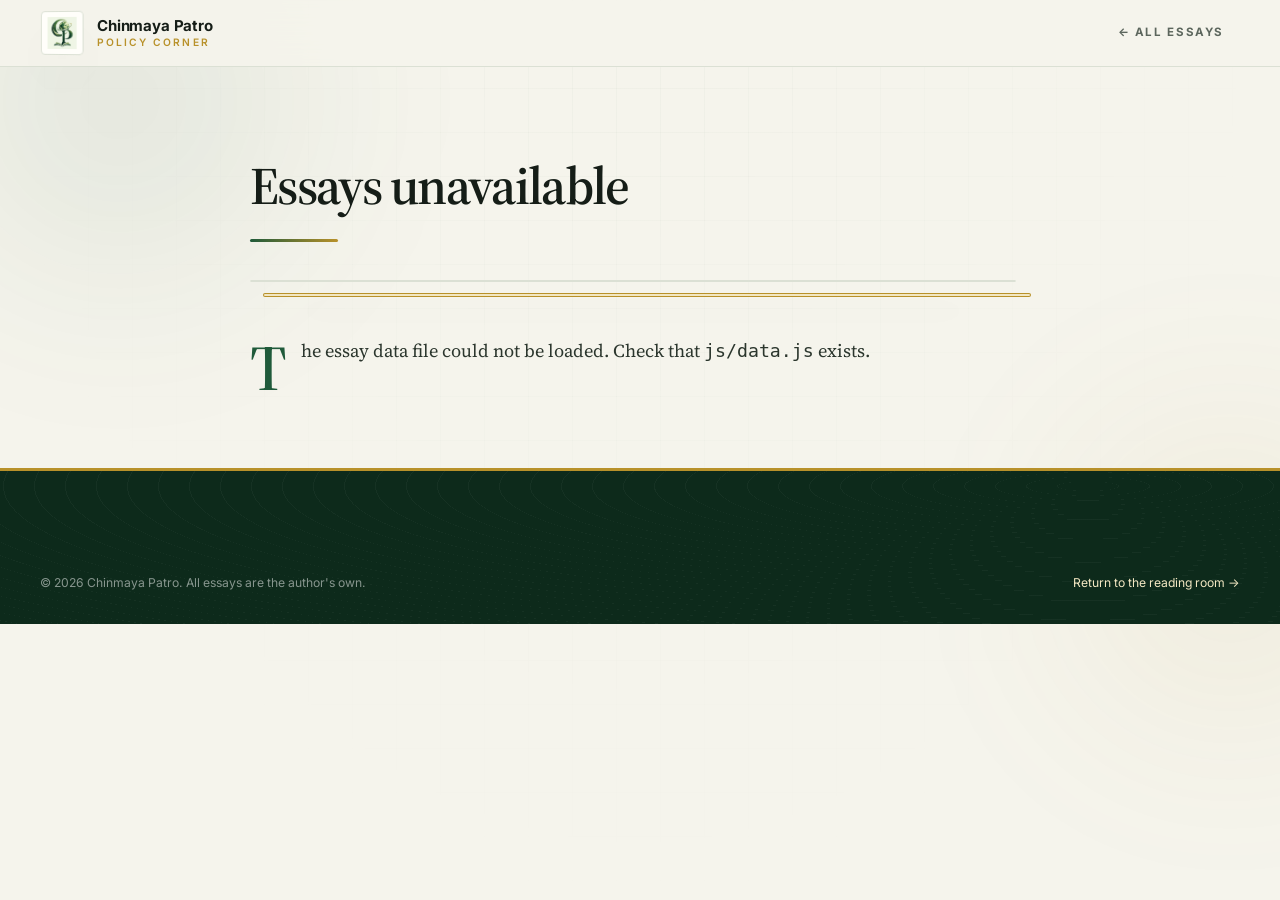
==== commit 143f3203: "Fix HTML encoding issues in article.html" ====
--- a/article.html
+++ b/article.html
@@ -21,7 +21,7 @@
 <header class="article-masthead">
   <div class="nav-inner">
    
-<a class="brand" href="#top" aria-label="Chinmaya Patro's Policy Corner home">
+<a class="brand" href="index.html" aria-label="Chinmaya Patro's Policy Corner home">
   <img
     class="brand-logo"
     src="images/logo.png"
--- a/css/styles.css
+++ b/css/styles.css
@@ -179,6 +179,24 @@
 .nav-toggle[aria-expanded="true"] span:nth-child(1) { transform: translateY(6px) rotate(45deg); }
 .nav-toggle[aria-expanded="true"] span:nth-child(2) { opacity: 0; }
 .nav-toggle[aria-expanded="true"] span:nth-child(3) { transform: translateY(-6px) rotate(-45deg); }
+
+.brand-logo {
+  display: block;
+  flex: none;
+  width: 44px;
+  height: 44px;
+  object-fit: contain;
+  padding: 5px;
+  background: var(--paper-bright);
+  border: 1px solid var(--line);
+  border-radius: var(--r-sm);
+  box-shadow: var(--shadow-3d);
+  transform: perspective(500px) rotateY(-14deg);
+  transition: transform .6s var(--ease-out);
+}
+.brand:hover .brand-logo {
+  transform: perspective(500px) rotateY(10deg) translateZ(8px);
+}
 
 /* ---------- Hero ---------- */
 .hero { padding: 76px 0 0; position: relative; }
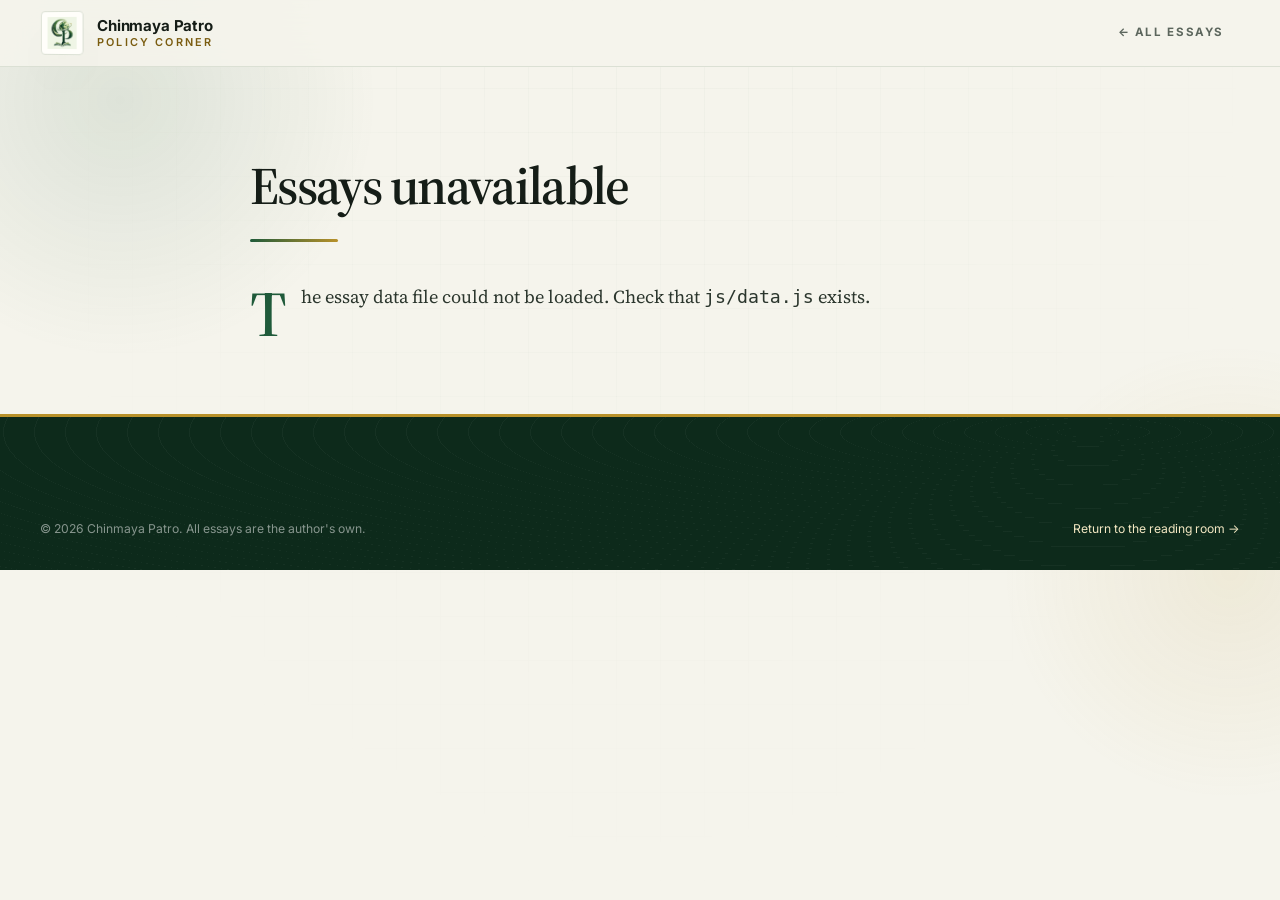
==== commit 556badd6: "Add favicon and theme color to article.html Added favicon and theme color meta tag." ====
--- a/article.html
+++ b/article.html
@@ -3,6 +3,8 @@
 <head>
 <meta charset="UTF-8">
 <meta name="viewport" content="width=device-width, initial-scale=1.0">
+  <link rel="icon" href="images/logo.png">
+<meta name="theme-color" content="#0d2a1b">
 <title>Essay | Chinmaya Patro's Policy Corner</title>
 <link rel="preconnect" href="https://fonts.googleapis.com">
 <link rel="preconnect" href="https://fonts.gstatic.com" crossorigin>
@@ -60,6 +62,7 @@
 </footer>
 
 <script src="js/data.js"></script>
+  <script src="js/data-docs.js"></script>
 <script>
 (function () {
   'use strict';
--- a/css/styles.css
+++ b/css/styles.css
@@ -398,11 +398,12 @@
 .section-heading span { color: var(--green); font-style: italic; }
 .section-lede { color: var(--muted); max-width: 62ch; margin-bottom: 34px; }
 
-.section, .topic-group {
+.js .section:not(.topics-section),
+.js .topic-group {
   opacity: 0; transform: translateY(40px);
   transition: opacity .9s var(--ease-out), transform .9s var(--ease-out);
 }
-.section.is-visible, .topic-group.is-visible { opacity: 1; transform: none; }
+.js .section.is-visible, .js .topic-group.is-visible { opacity: 1; transform: none; }
 
 /* ---------- About ---------- */
 .about-section { background: linear-gradient(180deg, transparent, rgba(255,255,255,.5) 40%, transparent); }
@@ -573,12 +574,12 @@
   flex: 1; min-width: 0; display: grid;
   transform: translateZ(16px); transform-style: preserve-3d;
 }
-.article-card-main:has(.article-thumb) {
+.article-card-main.has-thumb {
   grid-template-columns: minmax(0, .88fr) minmax(0, 1.12fr);
   grid-template-rows: auto auto 1fr auto;
   column-gap: 26px;
 }
-.article-card-main:has(.article-thumb) > :not(.article-thumb) { grid-column: 2; }
+.article-card-main.has-thumb > :not(.article-thumb) { grid-column: 2; }
 
 .article-thumb {
   grid-column: 1; grid-row: 1 / span 4; align-self: stretch;
@@ -788,8 +789,8 @@
   .hero-stats > div { padding-right: 20px; margin-right: 20px; }
   .hero-stats dt { font-size: 1.7rem; }
   .article-grid { grid-template-columns: 1fr; }
-  .article-card-main:has(.article-thumb) { grid-template-columns: 1fr; grid-template-rows: none; }
-  .article-card-main:has(.article-thumb) > :not(.article-thumb) { grid-column: 1; }
+  .article-card-main.has-thumb { grid-template-columns: 1fr; grid-template-rows: none; }
+  .article-card-main.has-thumb > :not(.article-thumb) { grid-column: 1; }
   .article-thumb { grid-row: auto; height: 190px; min-height: 0; margin-bottom: 14px; }
   .topic-group-title { font-size: 1.45rem; }
   .footer-grid { grid-template-columns: 1fr; }
@@ -803,3 +804,130 @@
   }
   .section, .topic-group, .article-card { opacity: 1 !important; transform: none !important; }
 }
+/* ===== Mobile fixes ===== */
+.brand-logo { width: 44px; height: 44px; object-fit: contain; flex: none; }
+.hero { overflow-x: clip; }
+
+@media (hover: none) { kbd { display: none; } }
+
+@media (max-width: 720px) {
+  /* Mobile menu */
+  .nav-links {
+    position: absolute; top: 100%; left: 0; right: 0;
+    flex-direction: column; gap: 0; padding: 14px 22px 22px;
+    background: rgba(245,244,236,.98); border-bottom: 1px solid var(--line);
+    opacity: 0; visibility: hidden; pointer-events: none; transform: translateY(-8px);
+    transition: opacity .3s var(--ease), transform .3s var(--ease-out), visibility 0s .3s;
+  }
+  .nav-links.open {
+    opacity: 1; visibility: visible; pointer-events: auto; transform: none;
+    transition-delay: 0s;
+  }
+  /* Article page has no hamburger: keep the link visible */
+  .article-masthead .nav-links {
+    position: static; flex-direction: row; padding: 0; background: none; border: 0;
+    opacity: 1; visibility: visible; pointer-events: auto; transform: none;
+  }
+
+  /* Less lag on phones */
+  .ambient-blob { animation: none; filter: blur(50px); }
+  .hero-art::before { animation: none; }
+  .article-grid { perspective: none; }
+  .article-card, .article-card-main { transform-style: flat; }
+  .article-card::before { display: none; }
+  .article-index, .article-thumb, .article-card:hover .article-thumb { transform: none; }
+}
+
+/* ===== Android / touch fixes ===== */
+[hidden] { display: none !important; }
+.hero { overflow-x: clip; }
+
+/* fixes radar jumping off-centre when animation stops */
+.hero-art::before { transform: translate(-50%, -50%); }
+
+/* blur is redundant: these are already soft radial gradients */
+.ambient-blob, .orb-glow { filter: none; }
+
+@media (hover: none), (pointer: coarse), (max-width: 720px) {
+  /* cheaper background */
+  body::before { display: none; }
+  .ambient-blob { animation: none; }
+  .blob-3 { display: none; }
+  .site-nav, .article-masthead {
+    backdrop-filter: none; -webkit-backdrop-filter: none;
+    background: rgba(245,244,236,.97);
+  }
+  .float-card { backdrop-filter: none; -webkit-backdrop-filter: none; }
+
+  /* lighter globe: keep the rotating meridians, drop the rest */
+  .hero-art::before { display: none; }
+  .orb-stage { animation: none; transform: rotateZ(-23deg) rotateX(-10deg); }
+
+  /* flatten the 24 cards: no 3D layers */
+  .article-grid { perspective: none; }
+  .article-card {
+    transform-style: flat;
+    animation: rise .6s var(--ease-out) backwards;
+    animation-delay: var(--delay, 0ms);
+    box-shadow: inset 0 3px 0 var(--green), 6px 6px 0 var(--green-soft), var(--shadow-sm);
+  }
+  .article-card::before, .article-card::after { display: none; }
+  .article-card-main, .article-index, .article-thumb {
+    transform: none; transform-style: flat;
+  }
+  .article-card:hover .article-thumb { transform: none; filter: none; }
+  .photo-inner { transform-style: flat; }
+}
+
+/* no sticky hover states after a tap */
+@media (hover: none) {
+  .about-pillars li:hover, .topic-btn:hover, .btn:hover, .related-item:hover { transform: none; }
+}
+
+/* ===== Design standards (palette unchanged) ===== */
+:root {
+  --muted-light: #657065;  /* was #8b9389, too faint for text. Now 4.7:1 */
+  --gold-text:   #7a5c10;  /* darker gold for TEXT on light backgrounds. 5.7:1 */
+  --track-label: .14em;    /* tracking for buttons, tabs, chips */
+  --track-wide:  .2em;     /* tracking for kickers and section labels */
+}
+
+/* 1. Gold text on light backgrounds (gold lines and bars stay bright) */
+.section-kicker, .brand-copy em, .pillar-num { color: var(--gold-text); }
+
+/* 2. Radius scale: 4px small controls, 8px inputs and panels, 14px large frames */
+.btn, .float-card, .essay-count, .meta-topic, .topic-btn { border-radius: var(--r-sm); }
+.search-wrap { border-radius: var(--r-md); }
+
+/* 3. Label typography: two tracking values, two sizes */
+.eyebrow, .section-kicker, .topic-label, .related h3 { letter-spacing: var(--track-wide); }
+.btn, .nav-links a, .topic-btn, .read-link, .meta-topic, .essay-count,
+.float-card, .hero-stats dd, .pillar-num,
+.footer-col:not(.footer-brand) strong { letter-spacing: var(--track-label); }
+
+.eyebrow, .section-kicker, .btn, .nav-links a, .topic-btn, .read-link,
+.float-card, .essay-count, .related h3,
+.footer-col:not(.footer-brand) strong { font-size: .72rem; }
+.meta-header, .topic-label, .hero-stats dd, .pillar-num, .brand-copy em { font-size: .68rem; }
+
+/* 4. Essay body: links, subheadings, lists */
+.article-body a {
+  color: var(--green);
+  text-decoration: underline;
+  text-decoration-color: var(--gold);
+  text-decoration-thickness: 2px;
+  text-underline-offset: 3px;
+}
+.article-body a:hover { color: var(--green-dark); }
+.article-body h3 {
+  font-family: var(--font-sans); font-size: .95rem; font-weight: 700;
+  color: var(--green-dark); margin: 36px 0 12px;
+}
+.article-body ul, .article-body ol { margin: 0 0 26px 1.4em; padding-left: .4em; }
+.article-body li { margin-bottom: 8px; }
+.article-body strong { color: var(--ink); font-weight: 600; }
+.article-body blockquote p { margin-bottom: 0; }
+
+/* 5. Images: one shape for hero images, one colour treatment for all photos */
+.article-hero-image { aspect-ratio: 16 / 9; object-fit: cover; }
+.article-thumb, .article-hero-image { filter: saturate(.85) contrast(1.02); }
